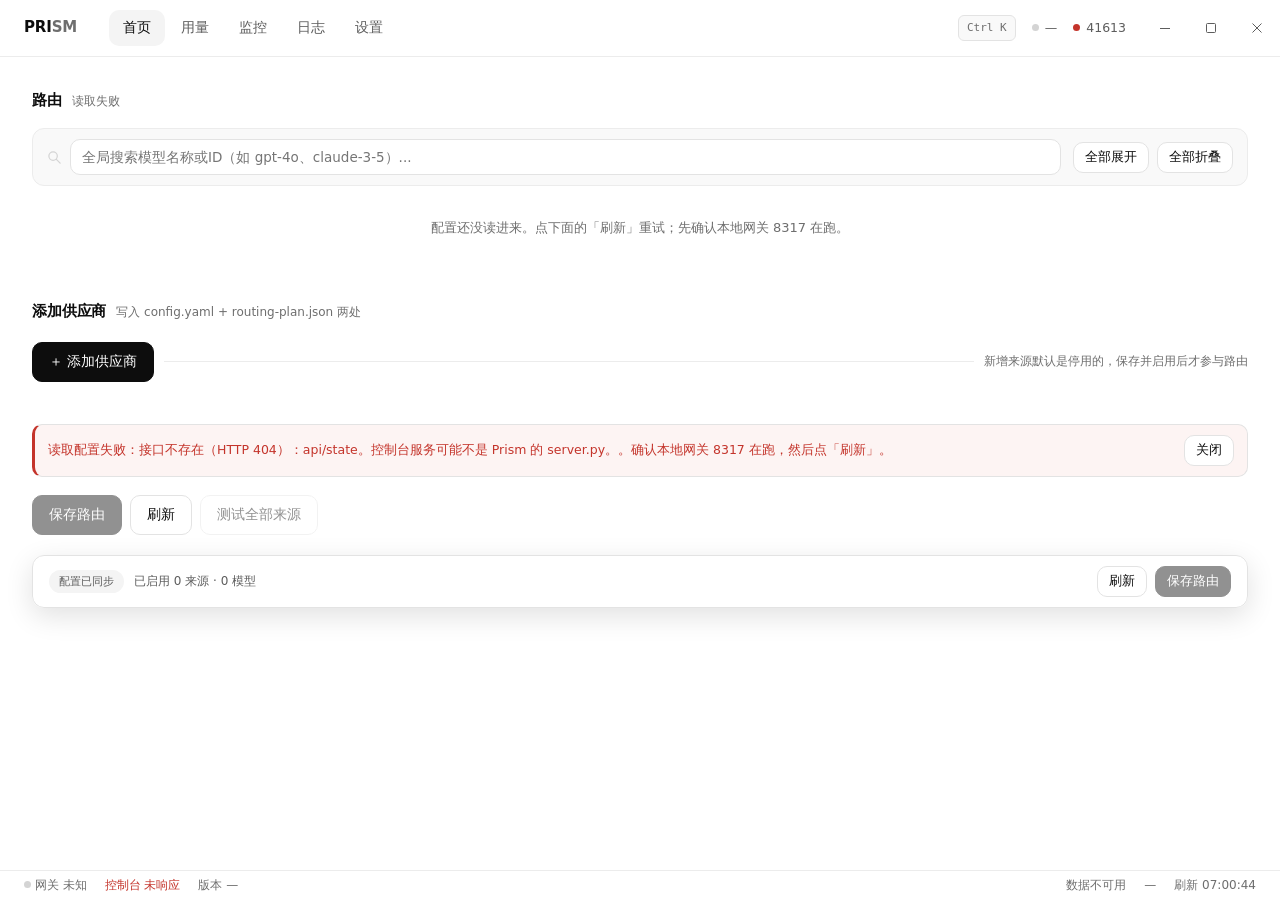
==== app/static/index.html @ 6fa12bfa "baseline: Prism after 11-round review convergence (2026-10-01) Stable baseline before delivery-harde" ====
<!doctype html>
<html lang="zh-CN" data-theme="light">
<head>
<meta charset="utf-8">
<meta name="viewport" content="width=device-width,initial-scale=1">
<!-- light dark：深色主题下让 WebView2 把滚动条、表单控件、默认底色也换成深色。
     data-theme 由 server.py 在服务本文件时按**有效主题**替换（设置里显式选了浅/深就听它的，
     否则跟随系统），首屏就对、不闪白。app.js 每 5 秒跟一次 /api/theme。
     见 app.css 的深色主题段与 ADR-0010。 -->
<meta name="color-scheme" content="light dark">
<title>Prism · 本地模型网关控制台</title>
<!-- 内联图标，省一个可能 404 的请求；形状对应 design/logo-prism.svg 的三路汇聚 -->
<link rel="icon" href="data:image/svg+xml,%3Csvg xmlns='http://www.w3.org/2000/svg' viewBox='0 0 32 32'%3E%3Cpath d='M8 22 16 7l8 15' stroke='%230D0D0D' stroke-width='2.6' fill='none' stroke-linejoin='round'/%3E%3Cpath d='M11.5 17h9' stroke='%230D0D0D' stroke-width='2.6'/%3E%3C/svg%3E">
<link rel="stylesheet" href="app.css">
</head>
<body>
<div class="win">

  <header class="top">
    <!-- pywebview-drag-region 是 pywebview 的拖动区标记（等价 Electron 的
         -webkit-app-region: drag）。main.py 把 DRAG_REGION_DIRECT_TARGET_ONLY 设成
         True，所以只有**直接命中**这两个元素的点击才拖窗口——点在 tab / 按钮上不会
         顺带把窗口拖走。nav 本身也带类，于是顶栏中间那段空白同样能拖。 -->
    <nav class="nav pywebview-drag-region">
      <div class="brand pywebview-drag-region">PRI<span>SM</span></div>
      <div class="tabs" id="tabs">
        <a href="#/home"     data-nav="home">首页</a>
        <a href="#/usage"    data-nav="usage">用量</a>
        <a href="#/monitor"  data-nav="monitor">监控</a>
        <a href="#/logs"     data-nav="logs">日志</a>
        <a href="#/settings" data-nav="settings">设置</a>
      </div>
      <div class="navr">
        <span class="kbd" id="kbdHint" title="打开页面跳转面板">Ctrl K</span>
        <!-- 端口号由 app.js 按实际地址填（setPort）——网关端口来自监控数据
             （认 PRISM_GATEWAY_BASE），控制台端口来自 location.port。这里的
             破折号是占位，别写死数字：控制台换端口、网关指向别处时那数字就成假的了。 -->
        <span class="live" id="liveGw" title="网关端口"><span class="dot idle"></span><span id="liveGwPort">—</span></span>
        <span class="live" id="liveCtl" title="控制台服务"><span class="dot idle"></span><span id="liveCtlPort">—</span></span>
      </div>
      <!-- 窗口按钮：原生标题栏被 main.py 的 hide_native_titlebar() 摘掉了
           （Electron 的 titleBarStyle:'hidden' 等价物），这三个是自绘的。
           图标内联、1px 线条、走 currentColor，不引任何图标依赖。
           在浏览器里调试时 window.pywebview 不存在，app.js 会把整组藏起来。 -->
      <div class="wctl" id="wctl">
        <button class="wbtn" id="wMin" type="button" title="最小化" aria-label="最小化">
          <svg viewBox="0 0 10 10" aria-hidden="true"><path d="M0 5.5h10"/></svg>
        </button>
        <button class="wbtn" id="wMax" type="button" title="最大化" aria-label="最大化">
          <svg viewBox="0 0 10 10" aria-hidden="true" class="ic-max"><rect x="0.5" y="0.5" width="9" height="9" rx="1"/></svg>
          <svg viewBox="0 0 10 10" aria-hidden="true" class="ic-rest"><path d="M2.5 3V0.5h7v7H7"/><rect x="0.5" y="2.5" width="7" height="7" rx="1"/></svg>
        </button>
        <button class="wbtn close" id="wClose" type="button" title="关闭" aria-label="关闭">
          <svg viewBox="0 0 10 10" aria-hidden="true"><path d="M0.5 0.5l9 9M9.5 0.5l-9 9"/></svg>
        </button>
      </div>
    </nav>
  </header>

  <main class="view" id="view">
    <!-- 首屏占位。app.js 起来后会立刻换成真实页面；
         如果 app.js 没跑起来（脚本 404 / 被拦），这段就是用户看到的东西，不能是白的 -->
    <div class="statebox" id="boot">
      <span class="ic"><svg class="ui-icon icon-spin" viewBox="0 0 16 16" width="16" height="16" aria-hidden="true"><circle cx="8" cy="8" r="6" stroke="currentColor" stroke-width="1.6" fill="none" stroke-dasharray="28" stroke-dashoffset="10" stroke-linecap="round"/></svg></span>
      <span class="t">正在启动控制台界面…</span>
      <span class="d">若长时间停在这里，说明 <b>app.js</b> 没有加载成功。<br>
        确认静态目录下存在 app.js / app.css，然后刷新页面。</span>
    </div>
  </main>

  <footer class="statusbar">
    <span id="sbGw"><span class="dot idle"></span> 网关 未知</span>
    <span id="sbCtl">控制台 检查中</span>
    <span id="sbVer">版本 —</span>
    <span class="g">
      <span id="sbRoute">路由 —</span>
      <span id="sbModel">—</span>
      <span id="sbTime">—</span>
    </span>
  </footer>

</div>

<div id="toasts" aria-live="polite"></div>

<noscript>
  <div class="statebox">
    <span class="ic"><svg class="ui-icon" viewBox="0 0 16 16" width="16" height="16" aria-hidden="true"><circle cx="8" cy="8" r="6.2" stroke="currentColor" stroke-width="1.3" fill="none"/><line x1="8" y1="4.5" x2="8" y2="8.5" stroke="currentColor" stroke-width="1.5" stroke-linecap="round"/><circle cx="8" cy="11.5" r=".9" fill="currentColor"/></svg></span>
    <span class="t">浏览器禁用了 JavaScript</span>
    <span class="d">Prism 的界面由 app.js 渲染，禁用脚本后无法显示任何数据。<br>
      请在 WebView2 / 浏览器设置里启用 JavaScript 后重新打开。</span>
  </div>
</noscript>

<!-- 壳只负责导航、路由和状态灯；五页的实现各自在 pages/ 下，由 app.js 按需加载 -->
<script src="app.js" defer></script>
</body>
</html>
---- app/static/app.css ----
/* Prism · 全站样式
   视觉语言：浅色、留白、弱分隔。参考 ChatGPT 官方界面的做法——
   靠 hairline 和留白分层，不靠深色填色和网格纹理；数据用等宽以免错位，
   但 UI 文字一律无衬线；强调色几乎不用彩色，主操作是近黑实心按钮。

   改配色只改 :root，不要在组件里写死颜色。以前这里散着约 30 处硬编码色值
   （#0A0A0A / #141414 / #101010 之类），浅色化时全部收进变量了，别再写回去。 */

:root{
  --mono:ui-monospace,"Cascadia Mono",Consolas,"JetBrains Mono",monospace;
  --sans:"Segoe UI Variable Text","Segoe UI",system-ui,-apple-system,sans-serif;

  /* 表面：白 → 极浅灰。层次靠这一步之差，不靠阴影堆叠 */
  --bg:#FFFFFF; --panel:#FFFFFF; --panel2:#F9F9F9; --panel3:#F4F4F4;
  --sunken:#FAFAFA; --hover:#F5F5F5;

  /* 分隔线：ChatGPT 用很淡的灰，1px 就够 */
  --line:#ECECEC; --line2:#E3E3E3; --line3:#D4D4D4;

  /* 文字：近黑 → 中灰 → 弱灰（--fg3 优化为 #6E6E6E，在白色背景上对比度达到 4.8:1，满足 WCAG 2.1 AA 标准） */
  --fg:#0D0D0D; --fg2:#5D5D5D; --fg3:#6E6E6E;

  /* 强调：官方界面基本是单色。主操作=近黑实心，选中=浅灰填充 */
  --accent:#0D0D0D; --accent2:#3C3C3C; --accentdim:#ECECEC;
  --onaccent:#FFFFFF;

  /* 状态：语义保留，饱和压低，配浅底药丸 */
  --ok:#0F7B52;   --okdim:#C9E8DA;   --okbg:#F1F8F5;
  --bad:#C4342B;  --baddim:#F3CCC8;  --badbg:#FDF4F3;
  --warn:#9A6100; --warndim:#EFD9AE; --warnbg:#FDF8EE;
  --infobg:#F4F4F4;

  --grid:transparent;
  --top-h:56px; --status-h:30px;
  --track:#EFEFEF;
  --r-card:12px; --r-ctl:10px; --r-pill:999px;
  --shadow:0 1px 2px rgba(0,0,0,.04),0 4px 14px rgba(0,0,0,.03);

  /* 半透明层 / 遮罩 / 滚动条 / 骨架 / 搜索高亮：深色主题要整体换一套，
     所以这些不能在组件里写死（DEV-RULES A4） */
  --topbg:rgba(255,255,255,.72);
  --scroll:#D8D8D8; --scrollh:#C0C0C0;
  --scrim:rgba(0,0,0,.28);
  --pop:0 16px 48px rgba(0,0,0,.16);
  --pop2:0 8px 28px rgba(0,0,0,.12);
  --skel1:#F2F2F2; --skel2:#E9E9E9;
  --hl:#FFE9A8;
  --knob-shadow:0 1px 2px rgba(0,0,0,.18);
}

/* ── 深色主题（跟随系统）───────────────────────────────────────────────
   server.py 的 system_theme() 读 HKCU\...\Themes\Personalize\AppsUseLightTheme，
   **在服务 index.html 时**把 data-theme 直接写进 <html>，所以首屏就是对的，
   不会先闪一下白再变暗。app.js 每个轮询周期（5 秒）跟一次 /api/theme，系统换主题
   不必重启。

   为什么不用 @media (prefers-color-scheme:dark)：WebView2 的 PreferredColorScheme
   默认值到底跟不跟系统，本机没有实测过；而 Python 那条路是**可断言**的
   （GET /api/theme 直接能测），所以选可测的那条。

   令牌名与浅色一一对应，只换值 —— 组件层一行都不用改。决策见
   docs/adr/0010-dark-theme-follows-system.md。 */
html[data-theme="dark"]{
  --bg:#1B1B1B; --panel:#202020; --panel2:#262626; --panel3:#2E2E2E;
  --sunken:#1E1E1E; --hover:#2A2A2A;
  --line:#2E2E2E; --line2:#3A3A3A; --line3:#4A4A4A;
  --fg:#F0F0F0; --fg2:#A6A6A6; --fg3:#9E9E9E;
  --accent:#F0F0F0; --accent2:#CFCFCF; --accentdim:#2E2E2E;
  --onaccent:#141414;
  --ok:#4CC38A;   --okdim:#24402F;   --okbg:#17231C;
  --bad:#E5665B;  --baddim:#452623;  --badbg:#241716;
  --warn:#D8A343; --warndim:#453718; --warnbg:#241D10;
  --infobg:#262626;
  --track:#2E2E2E;
  --topbg:rgba(28,28,28,.72);
  --scroll:#3A3A3A; --scrollh:#4A4A4A;
  --scrim:rgba(0,0,0,.55);
  --pop:0 16px 48px rgba(0,0,0,.5);
  --pop2:0 8px 28px rgba(0,0,0,.45);
  --skel1:#262626; --skel2:#303030;
  --hl:#4A3B08;
  /* 深色下旋钮(#202020)与轨道(#2E2E2E)只差一档，阴影要更重才看得出是个球 */
  --knob-shadow:0 1px 3px rgba(0,0,0,.55);
  --shadow:0 1px 2px rgba(0,0,0,.35),0 4px 14px rgba(0,0,0,.3);
}
*{box-sizing:border-box}
html,body{height:100%}
/* html/body 透明：让 DWM 的 Mica 能透上来。见下面「无原生标题栏 + Mica」段。 */
html,body{margin:0;background:transparent;color:var(--fg);font-family:var(--sans);
  font-size:14px;line-height:1.55;-webkit-font-smoothing:antialiased}
body{overflow:hidden;-webkit-user-select:none;user-select:none}
/* 开放文本选择：代码块、日志行、输入控件与数据路径 */
input, textarea, select, [contenteditable],
pre, code, .code, .monospace, .mono,
.logview, .log-view, .log-line, .pth, [data-selectable] {
  -webkit-user-select: text;
  user-select: text;
}
a{color:inherit;text-decoration:none}
.mono{font-family:var(--mono);font-variant-numeric:tabular-nums}
.sub{font-size:12px;color:var(--fg3)}
/* 浅底上滚动条也要浅色化，否则深色轨道会在白底上留一条黑边 */
::-webkit-scrollbar{width:11px;height:11px}
::-webkit-scrollbar-track{background:transparent}
::-webkit-scrollbar-thumb{background:var(--scroll);border-radius:var(--r-pill);border:3px solid var(--bg)}
::-webkit-scrollbar-thumb:hover{background:var(--scrollh)}
::-webkit-scrollbar-corner{background:transparent}
*{scrollbar-color:var(--scroll) transparent;scrollbar-width:thin}

/* ── 无原生标题栏 + Mica ──────────────────────────────────────────────
   main.py 的 hide_native_titlebar() 摘掉了 WS_CAPTION（等价 Electron 的
   titleBarStyle:'hidden'），窗口最底层因此露出 DWM 的 Mica
   （实测 SYSTEMBACKDROP_TYPE=2、USE_IMMERSIVE_DARK_MODE=1 都已生效）。

   但只要有**任何不透明背景铺满窗口**，Mica 就白设 —— 改造前 Prism 正是这样：
   --bg 是纯白 #FFFFFF，整窗铺满，Mica 一点看不见。做法照 Codex 皮肤的 UI 插件
   （@michengai/dsh-codex-ui 的 lib/client.js:9500-9510）：容器透明放行 Mica，
   导航/顶栏用半透明，主内容区仍然不透明。

   这个取舍已经解决（ADR-0010）：Prism 现在有一套跟随系统的深色主题，系统深色时
   --topbg 换成深色半透明，Mica 透上来正好接得住；浅色系统下仍是原来那一套
   （ADR-0007）。两侧的透明度都压在 .72。 */
.win{height:100vh;display:flex;flex-direction:column;width:100%;max-width:none;margin:0;
     background:var(--bg)}
.top{flex:0 0 auto;z-index:9;background:var(--topbg);backdrop-filter:blur(30px) saturate(1.4);
     border-bottom:1px solid var(--line)}
/* 右边不留内边距：窗口按钮要贴住窗口右缘（Codex 就是这样） */
.nav{display:flex;align-items:center;gap:0;height:var(--top-h);padding:0 0 0 24px}
.brand{font-weight:600;font-size:15px;letter-spacing:-.01em;color:var(--fg)}
.brand span{color:var(--fg3)}
.tabs{display:flex;align-items:center;gap:2px;margin-left:32px;height:var(--top-h)}
/* 药丸式分段导航（选中＝浅灰填充），不是下划线 tab —— 官方是前者 */
.tabs a{display:flex;align-items:center;padding:0 14px;height:36px;font-size:14px;color:var(--fg2);
        border-radius:10px;transition:background .12s,color .12s;cursor:default}
.tabs a.on{color:var(--fg);background:var(--panel3)}
.tabs a:hover{color:var(--fg);background:var(--panel2)}
.navr{margin-left:auto;display:flex;align-items:center;gap:16px;padding-right:16px}
.kbd{font-family:var(--mono);font-size:11px;color:var(--fg3);border:1px solid var(--line2);
     border-radius:6px;padding:3px 8px;background:var(--panel2)}
.kbd:hover{color:var(--fg2);border-color:var(--line3)}
.live{display:flex;align-items:center;gap:6px;font-size:12.5px;color:var(--fg2)}
/* 圆点只留实心，去掉霓虹光晕——浅色底上发光只会显脏 */
.dot{width:7px;height:7px;border-radius:50%;background:var(--ok)}
.dot.off{background:var(--bad)}
.dot.idle{background:var(--line3)}
.dot.warn{background:var(--warn)}

/* ── 自绘窗口按钮 ─────────────────────────────────────────────────────
   原生标题栏被摘掉后，最小化/最大化/关闭得自己画（Electron 有 titleBarOverlay，
   pywebview 没有，所以这三个按钮和它们的接线都在我们这边）。
   尺寸对齐 --top-h，图标 10px、1px 线条、currentColor，不引图标库。 */
.wctl{display:flex;align-items:stretch;height:var(--top-h);margin-left:0;
      /* 按钮组自己不吃拖动，否则点上去会同时拖窗口 */
      -webkit-user-select:none;user-select:none}
.wbtn{width:46px;height:var(--top-h);display:grid;place-items:center;padding:0;
      border:0;background:transparent;color:var(--fg2);cursor:default;
      transition:background .12s,color .12s}
.wbtn svg{width:10px;height:10px;fill:none;stroke:currentColor;stroke-width:1}
.wbtn:hover{background:var(--hover);color:var(--fg)}
.wbtn:focus-visible{outline:none;box-shadow:inset 0 0 0 2px var(--line3)}
/* 关闭键的悬停是唯一允许用饱和红的地方：系统级约定，用户靠它找位置 */
.wbtn.close:hover{background:var(--bad);color:var(--onaccent)}
/* 最大化/还原两个图标按状态切换，类名由 app.js 打（状态问系统的 IsZoomed） */
.wbtn .ic-rest{display:none}
.wbtn.max .ic-max{display:none}
.wbtn.max .ic-rest{display:block}

/* ── 主体 ─────────────────────────────── */
main{background:var(--bg);padding:32px 32px 40px}
.view{flex:1 1 auto;min-height:0;overflow:auto;position:relative}
.sec{margin-bottom:40px}
.sechead{display:flex;align-items:baseline;gap:10px;margin-bottom:16px}
/* '//' 是深色极客风的装饰，浅色版里没有它的位置，直接不显示（DOM 不动，只隐装饰） */
.cmt{display:none}
.stitle{font-size:15px;font-weight:600;letter-spacing:-.01em;color:var(--fg);text-transform:none}
/* 分区标题后面那条横线是"管理后台"的味道，Codex/ChatGPT 是"标题 + 留白"。
   DOM 不动，只隐装饰——和 .cmt 一个做法。 */
.hr{display:none}
.hint{font-size:12px;color:var(--fg3)}
.pagetag{font-size:12px;color:var(--fg3);letter-spacing:0;
         padding:0 0 14px;display:block}

/* ── 分组列 ───────────────────────────── */
.cols{display:grid;grid-template-columns:repeat(3,1fr);gap:16px}
.cols.c2{grid-template-columns:repeat(2,1fr)}
.col{background:var(--panel);border:1px solid var(--line);border-radius:var(--r-card);overflow:hidden}
/* 卡头不做填充底色，只留一条 hairline——官方卡片头与卡片本体同色 */
.colh{display:flex;align-items:center;justify-content:space-between;padding:14px 16px;
      border-bottom:1px solid var(--line)}
.colh .nm{font-size:13px;font-weight:600;letter-spacing:0;color:var(--fg)}
.colb{padding:14px 16px 16px}
/* 药丸取代方括号 chip */
.tag{font-family:var(--mono);font-size:11px;font-variant-numeric:tabular-nums;
     padding:2px 9px;border-radius:var(--r-pill);border:1px solid transparent;
     background:var(--infobg);color:var(--fg2)}
.tag.ok{color:var(--ok);background:var(--okbg);border-color:var(--okdim)}
.tag.bad{color:var(--bad);background:var(--badbg);border-color:var(--baddim)}
.tag.warn{color:var(--warn);background:var(--warnbg);border-color:var(--warndim)}
.tag.accent{color:var(--fg2);background:var(--panel3);border-color:var(--line2)}
.tag.on{color:var(--onaccent);background:var(--accent);border-color:var(--accent)}
.tag.sm{font-size:10px;padding:1px 7px}
.sel{width:100%;background:var(--panel);border:1px solid var(--line2);color:var(--fg);
     font-family:inherit;font-size:13.5px;padding:9px 11px;border-radius:var(--r-ctl);margin-bottom:13px;
     appearance:none;background-image:linear-gradient(45deg,transparent 50%,var(--fg3) 50%),linear-gradient(135deg,var(--fg3) 50%,transparent 50%);
     background-position:calc(100% - 16px) 18px,calc(100% - 11px) 18px;background-size:5px 5px,5px 5px;background-repeat:no-repeat}
.sel:disabled{color:var(--fg3);opacity:.7}
.picks{max-height:340px;overflow:auto;border:1px solid var(--line);border-radius:var(--r-ctl);background:var(--sunken)}
.pick{display:flex;align-items:center;gap:10px;padding:9px 12px;border-bottom:1px solid var(--line);cursor:default}
.pick:last-child{border-bottom:0}
.pick:hover{background:var(--hover)}
.pick input{appearance:none;width:15px;height:15px;border:1px solid var(--line3);border-radius:4px;
            background:var(--panel);flex:0 0 auto;position:relative}
.pick input:checked{background:var(--accent);border-color:var(--accent)}
.pick input:checked::after{content:"";position:absolute;left:4px;top:1px;width:4px;height:8px;
            border:solid var(--onaccent);border-width:0 2px 2px 0;transform:rotate(43deg)}
.pick input:disabled{opacity:.4}
.pick .id{font-family:var(--mono);font-variant-numeric:tabular-nums;font-size:12.5px;color:var(--fg);
          flex:1;min-width:0;overflow:hidden;text-overflow:ellipsis;white-space:nowrap}
.pick .lv{font-family:var(--mono);font-size:10.5px;color:var(--fg3)}
.pick.off .id{color:var(--fg3)}

/* ── 表单 ─────────────────────────────── */
.form{border:1px solid var(--line);border-radius:var(--r-card);background:var(--panel);overflow:hidden}
.formh{display:flex;align-items:center;gap:10px;padding:13px 16px;border-bottom:1px solid var(--line);background:var(--panel2)}
.formh .t{font-size:13.5px;font-weight:600;letter-spacing:0;color:var(--fg)}
.formh.top{border-top:1px solid var(--line);border-bottom:0}
.grid{display:grid;grid-template-columns:repeat(3,1fr);gap:16px;padding:18px 16px}
.grid.c2{grid-template-columns:repeat(2,1fr)}
.grid.c4{grid-template-columns:repeat(4,1fr)}
.f{display:flex;flex-direction:column;gap:7px;min-width:0}
.f.span2{grid-column:span 2}
.f.span3{grid-column:span 3}
.f label{font-size:12px;font-weight:500;letter-spacing:0;color:var(--fg2);text-transform:none}
/* ⚠️ input 一律排除 checkbox：这条 width:100% 落到复选框上会把复选格拉成整行宽的填充块。
   `.pick input`（app.css 自己的）权重同为 (0,1,1)，谁后写谁赢；而页面注入的 <style> 排在
   app.css 之后，所以任何页面只要写一条 `.cfg input{width:100%}` 就会把这边的复选框带崩。
   两边都用 :not([type="checkbox"]) 封住，从源头堵掉这类碰撞。 */
.f input:not([type="checkbox"]),.f select,textarea.inp{background:var(--panel);border:1px solid var(--line2);color:var(--fg);
    font-family:inherit;font-size:13.5px;padding:9px 11px;border-radius:var(--r-ctl);width:100%}
.f input:not([type="checkbox"])::placeholder{color:var(--fg3)}
.f input:not([type="checkbox"]):focus,.f select:focus,textarea.inp:focus{outline:none;border-color:var(--fg3);
    box-shadow:0 0 0 3px var(--accentdim)}
.f input:not([type="checkbox"]):disabled,.f select:disabled{color:var(--fg3);background:var(--panel2)}
.f .sub{font-size:12px;color:var(--fg3)}
.f .sub.bad{color:var(--bad)}
.f .sub.warn{color:var(--warn)}
.f.check{flex-direction:row;align-items:center;gap:9px}
.f.check label{text-transform:none;letter-spacing:0;font-size:13.5px;color:var(--fg)}
.modelrow{display:grid;grid-template-columns:1.3fr 1.3fr 1fr 1.9fr auto;gap:12px;align-items:end;
          padding:14px 16px;border-top:1px solid var(--line);background:var(--sunken)}
.lvpick{display:flex;gap:6px;flex-wrap:wrap}
.lv{font-family:var(--mono);font-size:11px;padding:5px 9px;border:1px solid var(--line2);
    border-radius:var(--r-pill);color:var(--fg2);background:var(--panel);cursor:default}
.lv.on{color:var(--fg);background:var(--accentdim);border-color:var(--line3);font-weight:500}
.lv:hover{border-color:var(--line3)}
.del{font-size:12.5px;color:var(--fg2);border:1px solid var(--line2);
     background:var(--panel);border-radius:var(--r-ctl);padding:9px 12px;cursor:default}
.del:hover{color:var(--bad);border-color:var(--baddim)}
/* 开关：设置页四个布尔项用它，别用复选框拼 */
.sw2{display:inline-flex;align-items:center;gap:9px;cursor:default}
.sw2 i{width:36px;height:20px;border-radius:var(--r-pill);background:var(--line2);border:1px solid transparent;position:relative;transition:background .14s}
.sw2 i::after{content:"";position:absolute;top:2px;left:2px;width:14px;height:14px;border-radius:50%;background:var(--panel);box-shadow:var(--knob-shadow);transition:transform .14s}
.sw2.on i{background:var(--accent);border-color:var(--accent)}
.sw2.on i::after{transform:translateX(16px);background:var(--onaccent)}
.sw2 b{font-size:13px;font-weight:400;color:var(--fg2)}

/* ── 按钮 ─────────────────────────────── */
.acts{display:flex;gap:10px;align-items:center;margin-top:22px}
.acts.wrap{flex-wrap:wrap}
.btn{font-family:inherit;font-size:13.5px;font-weight:500;letter-spacing:0;padding:10px 16px;
     border-radius:var(--r-ctl);border:1px solid var(--line2);background:var(--panel);
     color:var(--fg);cursor:default;display:inline-flex;align-items:center;gap:8px;white-space:nowrap;
     transition:background .12s,border-color .12s}
.btn:hover{background:var(--hover);border-color:var(--line3)}
.btn.pri{background:var(--accent);border-color:var(--accent);color:var(--onaccent)}
.btn.pri:hover{background:var(--accent2);border-color:var(--accent2);color:var(--onaccent)}
.btn.sm{padding:6px 11px;font-size:12.5px}
.btn.ghost{background:transparent;border-color:transparent}
.btn.ghost:hover{background:var(--hover)}
.btn.danger{color:var(--bad)}
.btn.danger:hover{background:var(--badbg);border-color:var(--baddim)}
.btn[disabled],.btn.dis{opacity:.45;pointer-events:none}
.spacer{flex:1}
.link{font-size:13.5px;color:var(--fg);text-decoration:underline;text-underline-offset:2px;cursor:default}
.link:hover{color:var(--fg2)}

/* ── 卡片 / 表格 ──────────────────────── */
.card{border:1px solid var(--line);border-radius:var(--r-card);background:var(--panel);overflow:hidden}
.cardh{display:flex;align-items:center;gap:10px;padding:13px 16px;border-bottom:1px solid var(--line);
       background:var(--panel2);font-size:13.5px;font-weight:600;color:var(--fg)}
.cardb{padding:16px}
.cardb.p0{padding:0}
.qbox{border:1px solid var(--line);border-radius:var(--r-card);background:var(--panel);overflow:hidden}
.qrow{display:grid;grid-template-columns:110px 1fr 70px;align-items:center;gap:16px;padding:17px 18px;
      border-bottom:1px solid var(--line)}
.qrow:last-child{border-bottom:0}
.qrow .k{font-size:13.5px;color:var(--fg2)}
.bar{height:7px;background:var(--track);border-radius:var(--r-pill);overflow:hidden;border:0}
.bar i{display:block;height:100%;background:var(--accent);border-radius:var(--r-pill)}
.bar.hot i{background:var(--bad)}
.bar.warn i{background:var(--warn)}
.bar.ok i{background:var(--ok)}
.qrow .v{font-family:var(--mono);font-variant-numeric:tabular-nums;font-size:14px;text-align:right;color:var(--fg)}
.qrow .v small{color:var(--fg3);font-size:11px}
.qfoot{display:flex;gap:20px;padding:13px 18px;background:var(--panel2);border-top:1px solid var(--line);
       font-size:12px;color:var(--fg3);flex-wrap:wrap}
.chart{border:1px solid var(--line);border-radius:var(--r-card);background:var(--panel);padding:18px}
.bars{display:flex;align-items:flex-end;gap:3px;height:110px;margin-bottom:14px}
.bars i{flex:1;background:var(--accent);border-radius:3px 3px 0 0;min-height:2px;position:relative}
.bars i.s0{background:var(--track)}
.bars i.f{background:var(--bad)}
.bars i:hover{background:var(--accent2)}
.axis{display:flex;justify-content:space-between;font-size:11px;color:var(--fg3);
      padding-top:10px;border-top:1px solid var(--line)}
.legend{display:flex;gap:16px;font-size:12.5px;color:var(--fg2);margin-bottom:14px;flex-wrap:wrap}
.legend b{font-weight:500;color:var(--fg)}
.sw{display:inline-block;width:9px;height:9px;border-radius:3px;margin-right:7px;vertical-align:middle}
table.t{width:100%;border-collapse:collapse;font-size:13.5px}
table.t th{text-align:left;font-weight:500;font-size:12px;letter-spacing:0;color:var(--fg3);
           text-transform:none;padding:0 14px 10px;border-bottom:1px solid var(--line);white-space:nowrap}
table.t td{padding:12px 14px;border-bottom:1px solid var(--line);color:var(--fg2);vertical-align:middle}
table.t tr:last-child td{border-bottom:0}
table.t tbody tr:hover td,table.t tr:hover td{background:var(--hover)}
table.t td.n{color:var(--fg);font-family:var(--mono);font-variant-numeric:tabular-nums}
table.t td.r,table.t th.r{text-align:right}
table.t td.c,table.t th.c{text-align:center}
table.t td.w{white-space:nowrap}
table.t .act{text-align:right;white-space:nowrap}
table.t .act .btn{margin-left:6px}
.tw{overflow:auto;border:1px solid var(--line);border-radius:var(--r-card);background:var(--panel)}
.tw table.t td,table.t.static td{background:transparent}
.tw table.t th{padding-top:13px}

/* 键值行 */
.kv{display:flex;flex-direction:column}
.kv .r{display:flex;align-items:center;gap:14px;padding:13px 0;border-bottom:1px solid var(--line);font-size:13.5px}
.kv .r:last-child{border-bottom:0}
.kv .k{color:var(--fg3);min-width:118px}
.kv .v{color:var(--fg);flex:1;min-width:0;overflow:hidden;text-overflow:ellipsis;white-space:nowrap}
.kv .v.num{text-align:right;color:var(--fg);font-family:var(--mono);font-variant-numeric:tabular-nums}

/* 工具条 */
.toolbar{display:flex;align-items:center;gap:10px;flex-wrap:wrap;margin-bottom:16px}
.toolbar .f{flex-direction:row;align-items:center}

/* ── 三种状态视图：加载 / 空 / 错误 ────── */
.statebox{border:1px solid var(--line);border-radius:var(--r-card);background:var(--sunken);
          padding:38px 24px;text-align:center;display:flex;flex-direction:column;align-items:center;gap:10px;
          box-shadow:inset 0 1px 0 rgba(255,255,255,0.02)}
.statebox .ic{font-size:20px;color:var(--line3);line-height:1;display:inline-flex;align-items:center;justify-content:center}
.statebox .ic .ui-icon{width:26px;height:26px;vertical-align:middle}
.ui-icon{display:inline-block;vertical-align:-2px;flex-shrink:0;width:16px;height:16px}
.ui-icon.icon-spin{animation:prspin .8s linear infinite}
.statebox .t{font-size:14px;font-weight:500;color:var(--fg)}
.statebox .d{font-size:13px;color:var(--fg3);max-width:620px;line-height:1.7;word-break:break-word}
.statebox .d b{color:var(--fg2);font-weight:600}
.statebox .do{margin-top:8px;display:flex;gap:10px;flex-wrap:wrap;justify-content:center}
@keyframes prspin{to{transform:rotate(360deg)}}
.spin{width:14px;height:14px;border:2px solid var(--line3);border-top-color:var(--fg2);
      border-radius:50%;animation:prspin .7s linear infinite;display:inline-block;vertical-align:-2px}
.btn .spin{width:11px;height:11px;border-width:2px}
.skel{background:linear-gradient(90deg,var(--skel1),var(--skel2),var(--skel1));background-size:200% 100%;
      animation:prskel 1.2s ease-in-out infinite;border-radius:6px;height:12px;margin-bottom:9px}

@keyframes prskel{0%{background-position:200% 0}100%{background-position:-200% 0}}

/* 提示条：不打断操作的说明，放页面顶部 */
.notice{display:flex;align-items:flex-start;gap:9px;font-size:13px;line-height:1.6;
        padding:12px 14px;border-radius:var(--r-ctl);border:1px solid var(--line2);background:var(--panel2);
        color:var(--fg2);margin-bottom:16px}
.notice .k{color:var(--fg);flex:0 0 auto;font-weight:500}
.notice.warn{border-color:var(--warndim);color:var(--warn);background:var(--warnbg)}
.notice.bad{border-color:var(--baddim);color:var(--bad);background:var(--badbg)}
.notice.ok{border-color:var(--okdim);color:var(--ok);background:var(--okbg)}
.notice.accent{border-color:var(--line2);color:var(--fg2);background:var(--panel2)}
.notice.warn .k{color:var(--warn)}
.notice.bad .k{color:var(--bad)}
.notice.ok .k{color:var(--ok)}
/* 提示条里的要点。长结论（网关身份不符：两个路径 + 三段后果）一行挤到底没法读，
   拆成竖排短行：前缀 · 用 ::before 造，比正文淡一档，不参与选中也不占宽度。
   overflow-wrap:anywhere 是给 Windows 路径留的——D:\a\b\c.yaml 这种整串没有空格，
   默认规则不会断，窄窗口下会顶出容器。 */
.notice .nlist{display:block;margin-top:5px;padding-left:12px;overflow-wrap:anywhere}
.notice .nlist > span{display:block;position:relative;margin-top:4px}
.notice .nlist > span:first-child{margin-top:0}
.notice .nlist > span::before{content:"·";position:absolute;left:-12px;opacity:.55}
/* 提示条里的路径走等宽，和正文分得开；长路径允许在任意处断，别顶出容器 */
.notice .pth{font-family:var(--mono);font-size:.94em;overflow-wrap:anywhere}

/* ── 日志页 ───────────────────────────── */
.logview{font-family:var(--mono);font-size:12px;line-height:1.65;background:var(--sunken);
         border:1px solid var(--line);border-radius:var(--r-card);padding:12px 14px;height:calc(100vh - 300px);
         min-height:260px;overflow:auto;white-space:pre;tab-size:4}
.logview .ln{display:block;color:var(--fg2)}
.logview .ln:hover{background:var(--hover)}
.logview .ln .no{display:inline-block;min-width:52px;color:var(--line3);user-select:none}
.logview .ln.e{color:var(--bad)}
.logview .ln.w{color:var(--warn)}
.logview .ln .hl{background:var(--hl);color:var(--fg);border-radius:3px}

/* ── 遮罩 / 命令面板 / 轻提示 ─────────── */
.bd{position:fixed;inset:0;background:var(--scrim);z-index:40;display:flex;align-items:flex-start;
    justify-content:center;padding-top:12vh}
.bd[hidden]{display:none}
.pal{width:520px;max-width:92vw;background:var(--panel);border:1px solid var(--line2);border-radius:var(--r-card);
     overflow:hidden;box-shadow:var(--pop);display:flex;flex-direction:column}
.pal-head{padding:10px 14px;border-bottom:1px solid var(--line);background:var(--panel2);display:flex;align-items:center;gap:12px}
.pal-inp{flex:1;background:var(--panel);border:1px solid var(--line2);border-radius:var(--r-ctl);padding:8px 12px;font-size:13.5px;color:var(--fg);outline:none;font-family:inherit}
.pal-inp:focus{border-color:var(--fg3);box-shadow:0 0 0 2px var(--accentdim)}
.pal-kbd-hint{font-size:11px;color:var(--fg3);white-space:nowrap}
.pal-list{max-height:340px;overflow-y:auto}
.pal-empty{padding:24px;text-align:center;font-size:13px;color:var(--fg3)}
.pal-title{font-weight:500;color:var(--fg);margin-left:4px}
.pal .in{padding:13px 16px;border-bottom:1px solid var(--line);background:var(--panel2);
         font-size:12px;color:var(--fg3);letter-spacing:0}
.pal .it{display:flex;align-items:center;gap:10px;padding:10px 14px;font-size:13.5px;
         color:var(--fg2);cursor:default;border-bottom:1px solid var(--line)}
.pal .it:last-child{border-bottom:0}
.pal .it .no{margin-left:auto;font-size:11.5px;color:var(--fg3);font-family:var(--mono)}
.pal .it.on,.pal .it:hover{background:var(--hover);color:var(--fg)}
.pal .it.on{box-shadow:inset 3px 0 0 var(--accent)}
.dlg{width:440px;max-width:92vw;background:var(--panel);border:1px solid var(--line2);border-radius:var(--r-card);
     overflow:hidden;box-shadow:var(--pop)}
.dlg .h{padding:15px 16px;border-bottom:1px solid var(--line);font-size:14px;font-weight:600;color:var(--fg)}
.dlg .b{padding:16px;font-size:13.5px;color:var(--fg2);line-height:1.65}
.dlg .f2{padding:13px 16px;border-top:1px solid var(--line);background:var(--panel2);display:flex;gap:10px;justify-content:flex-end}
#toasts{position:fixed;right:20px;bottom:calc(var(--status-h) + 16px);z-index:50;display:flex;
        flex-direction:column;gap:8px;align-items:flex-end;pointer-events:none}
.toast{font-size:13px;padding:11px 15px;border-radius:var(--r-ctl);border:1px solid var(--line2);
       background:var(--panel);color:var(--fg2);max-width:380px;box-shadow:var(--pop2);
       animation:prin .14s ease-out}
.toast.ok{border-color:var(--okdim);color:var(--ok);background:var(--okbg)}
.toast.bad{border-color:var(--baddim);color:var(--bad);background:var(--badbg)}
.toast.warn{border-color:var(--warndim);color:var(--warn);background:var(--warnbg)}
@keyframes prin{from{opacity:0;transform:translateY(5px)}to{opacity:1;transform:none}}

/* 底部状态栏 */
.statusbar{flex:0 0 auto;display:flex;align-items:center;gap:18px;
   padding:0 24px;height:var(--status-h);background:var(--topbg);
   backdrop-filter:blur(30px) saturate(1.4);border-top:1px solid var(--line);
   font-size:12px;color:var(--fg3);overflow:hidden;white-space:nowrap}
.statusbar .g{margin-left:auto;display:flex;gap:18px}
.statusbar .ok{color:var(--ok)}
.statusbar .bad{color:var(--bad)}
.statusbar .warn{color:var(--warn)}
.statusbar .dot{display:inline-block;vertical-align:1px}

/* 窄窗口：三列改两列/一列，右侧导航让位 */
@media (max-width:1080px){
  .cols,.grid{grid-template-columns:repeat(2,1fr)}
  .f.span3{grid-column:span 2}
  .modelrow{grid-template-columns:1fr 1fr}
}
@media (max-width:860px){
  .cols,.grid,.grid.c2,.grid.c4{grid-template-columns:1fr}
  .f.span2,.f.span3{grid-column:span 1}
  .tabs{margin-left:16px}
  .tabs a{padding:0 11px;font-size:13px}
  main{padding:20px 16px}
  .navr .kbd{display:none}
}

/* 打印/窄屏之外的降级：没有 JS 时也得看见东西 */
noscript .statebox{margin:40px auto;max-width:640px}

/* ══ 用量页（static/pages/usage.js）═════════════════════════════════
   本页独有的类。共用组件（.sec/.sechead/.qbox/.qrow/.bar/.chart/.tag/
   table.t/.btn/.statebox）用上面的通用规则，别在这儿再抄一份——scoped
   选择器权重更高，抄一份反而会盖掉通用样式。

   ⚠ CSP 见 server.py:117：style-src 是 `'self' 'unsafe-inline'`。早期这里写的是
     "只有 'self'，注入 <style> 会被拦掉"，那句话已经过期（config.js / settings.js
     都要注入样式，所以后来放开了）。本页样式仍然留在这里，是历史选择，不是 CSP 限制。 */
.usage-page{color:var(--fg);font-family:var(--sans)}

/* 顶部工具条 */
.usage-page .u-toolbar{display:flex;align-items:center;gap:12px;padding:0 0 14px}
.usage-page .u-spacer{flex:1}
.usage-page .u-right{margin-left:auto}
.usage-page .u-updated{font-size:12px;color:var(--fg3)}
/* 本页的刷新/重试是 span，得显式 inline-block 才有内边距 */
.usage-page .btn{display:inline-block}
.usage-page .u-lead{margin-bottom:20px}

/* 配额：没读数的窗口与页脚 */
.usage-page .qrow .v.na{color:var(--fg3);font-size:12.5px}
.usage-page .qfoot .rt{color:var(--fg2)}
.usage-page .qfoot .rt.near{color:var(--warn)}
.usage-page .qfoot .alarm{margin-left:auto;color:var(--bad)}

/* 按模型分组的配额（同一账号不同模型读数能差很远，必须分开看） */
.usage-page .u-mgrid{display:grid;grid-template-columns:repeat(auto-fit,minmax(340px,1fr));gap:16px;margin-top:16px}
.usage-page .u-mhead{display:flex;align-items:center;gap:9px;padding:12px 16px;background:var(--panel2);
  border-bottom:1px solid var(--line)}
.usage-page .u-mhead .nm{font-family:var(--mono);font-size:12.5px;color:var(--fg);flex:1;min-width:0;
  overflow:hidden;text-overflow:ellipsis;white-space:nowrap}

/* 进度条与柱状图：宽高来自 CSS 变量。
   默认给 0% 而不是 auto —— .bar i 是块级元素，不给宽度就是 100%，
   一旦取值失败会把「没读数」画成「用满了」。 */
.usage-page .bar i{width:var(--w,0%)}
.usage-page .bars i{height:var(--h,0%);cursor:default}
/* 有失败的桶：底部成功段用 --okpct 切一刀，红色只示意失败那部分，
   不把「13 成功 1 失败」整根画红 */
.usage-page .bars i[data-split]{
  background:linear-gradient(to top,var(--accent) 0 var(--okpct,100%),var(--bad) var(--okpct,100%) 100%)}
.usage-page .u-mini i{width:var(--w,0%)}

/* 图例色块 */
.usage-page .sw.ok{background:var(--accent)}
.usage-page .sw.bad{background:var(--bad)}
.usage-page .sw.idle{background:var(--track)}

/* 表格：外层留白、失败数标红、合计行、滚动区、迷你条 */
.usage-page .u-bad{color:var(--bad)}
.usage-page .chart.tight{padding:18px 6px 8px}
.usage-page tr.u-sum td{background:var(--panel2);color:var(--fg);font-weight:500;border-top:1px solid var(--line2)}
.usage-page .u-scroll{max-height:360px;overflow:auto}
.usage-page .u-mini{display:inline-block;vertical-align:middle;width:88px;height:6px;background:var(--track);
  border:0;border-radius:var(--r-pill);overflow:hidden}
.usage-page .u-mini i{display:block;height:100%;background:var(--accent);border-radius:var(--r-pill)}
.usage-page .u-mini.hot i{background:var(--bad)}

/* 按天/按周、7d/30d/90d 切换 */
.usage-page .u-seg{display:inline-flex;border:1px solid var(--line2);border-radius:var(--r-ctl);overflow:hidden;background:var(--panel2)}
.usage-page .u-seg span{font-size:12px;padding:6px 12px;color:var(--fg2);
  cursor:pointer;background:transparent;border-right:1px solid var(--line2)}
.usage-page .u-seg span:last-child{border-right:0}
.usage-page .u-seg span.on{background:var(--panel);color:var(--fg);font-weight:500}
.usage-page .u-seg span:hover{color:var(--fg)}

/* 空态兜底。宿主给了 ctx.ui.empty 就用它的 .statebox，这几条只在没有宿主时兜着 */
.usage-page .u-empty{border:1px solid var(--line);border-radius:var(--r-card);background:var(--sunken);
  padding:26px 20px;text-align:center;box-shadow:inset 0 1px 0 rgba(255,255,255,0.02)}
.usage-page .u-empty .t{font-size:14px;font-weight:500;color:var(--fg);margin-bottom:8px}
.usage-page .u-empty .d{font-size:13px;color:var(--fg3);line-height:1.7;max-width:640px;margin:0 auto}
/* 区块内的空态（QUOTA / 请求计数 / 按来源）。整页级的 .statebox 上下各留 38px，
   塞进区块里就是一大块空白——收到 16px，图标缩一档。整页空态不动。 */
.usage-page .statebox.u-slim{padding:16px 18px;gap:6px}
.usage-page .statebox.u-slim .ic{font-size:14px}
.usage-page .statebox.u-slim .t{font-size:13px}

/* 窗口里每个桶都是空的：按 110px 画出来是一整块白，只有底部一条时间轴，
   看着像加载失败。收成一条基线——柱子是 .s0 + min-height:2px，就是一条浅色底线。 */
.usage-page .chart.u-flat .bars{height:22px;margin-bottom:10px}

/* 错误面板与「本次刷新失败」横幅 */
.usage-page .u-error{border:1px solid var(--baddim);border-radius:var(--r-card);background:var(--badbg);padding:18px 20px}
.usage-page .u-error .t{font-size:14px;font-weight:600;color:var(--bad);margin-bottom:8px}
.usage-page .u-error .d{font-size:13px;color:var(--fg2);line-height:1.65;margin-bottom:12px;word-break:break-all}
.usage-page .u-error.slim{padding:12px 16px}
.usage-page .u-error.slim .t{margin-bottom:4px}
.usage-page .u-error.slim .d{margin-bottom:8px}
.usage-page .u-note{font-size:12px;color:var(--fg3);margin-top:10px}

/* ══ 首页节点树（static/pages/home.js）══════════════════════════════
   四级：Agent → 分组 → 来源 → 模型。共用组件仍然用上面的通用规则，
   这里只放树独有的东西。

   三条必须守住的约定（都是踩出来的，见 docs/DEV-RULES.md）：
     A1 颜色/圆角/间距一律走 :root 令牌，本段**不引入任何新色值**
     A2 不写裸元素选择器，一律 .graph/.gnode 前缀收窄
     A5 等宽只给数据（模型 ID、端点、数值），其余 --sans

   「灵动」只用四件套，不用光晕不用阴影堆叠（ADR-0007 明确去掉了霓虹）：
   1px 肘形连接线、grid-template-rows 0fr→1fr 的高度过渡、子层进入的
   opacity+translateY、chevron 旋转。全部 160-180ms 同一条缓动曲线。 */
.graph{color:var(--fg);font-family:var(--sans);padding:2px 0 6px}

/* 一个节点 = 一行 + 它的子树。树线的定位基准必须挂在 .gnode 上 */
.graph .gnode{position:relative}
.graph .grow{display:flex;align-items:center;gap:9px;min-height:38px;padding:5px 10px;
  border:1px solid transparent;border-radius:var(--r-ctl);cursor:default;
  transition:background .16s cubic-bezier(.2,.7,.3,1),border-color .16s cubic-bezier(.2,.7,.3,1)}
.graph .gnode.clickable > .grow{cursor:pointer}
.graph .gnode.clickable > .grow:hover{background:var(--hover);border-color:var(--line)}
.graph .grow:focus-visible{outline:none;border-color:var(--fg3);box-shadow:0 0 0 3px var(--accentdim)}

/* chevron 用 CSS 画的三角，避免再引字体/图标资源。没有子节点时留空占位保持对齐 */
.graph .gchev{flex:0 0 14px;width:14px;height:14px;position:relative;
  transition:transform .16s cubic-bezier(.2,.7,.3,1)}
.graph .gnode.has-kids > .grow > .gchev::before{content:'';position:absolute;
  left:3px;top:2px;width:0;height:0;border-left:5px solid var(--fg3);
  border-top:4px solid transparent;border-bottom:4px solid transparent}
.graph .gnode.open > .grow > .gchev{transform:rotate(90deg)}

/* 层级圆点：L1 大而实，往下依次变淡，一眼看出自己在哪一层 */
.graph .gdot{flex:0 0 8px;width:8px;height:8px;border-radius:999px;
  background:var(--fg3);transition:background .16s}
.graph .lv1 > .grow > .gdot{width:10px;height:10px;flex-basis:10px;background:var(--accent)}
.graph .lv1 > .grow > .gdot.ok{background:var(--ok)}
.graph .lv1 > .grow > .gdot.warn{background:var(--warn)}
.graph .lv1 > .grow > .gdot.bad{background:var(--bad)}
.graph .lv2 > .grow > .gdot{background:var(--line3);border:1px solid var(--fg3)}
.graph .lv4 > .grow > .gdot{display:none}

.graph .glabel{font-size:13.5px;color:var(--fg);min-width:0;overflow:hidden;
  text-overflow:ellipsis;white-space:nowrap}
.graph .lv1 > .grow > .glabel{font-size:14px;font-weight:600}
.graph .lv2 > .grow > .glabel{font-weight:500}
/* 等宽只给数据 */
.graph .glabel.mono{font-family:var(--mono);font-size:12.5px;font-variant-numeric:tabular-nums}
.graph .gmeta{font-size:11.5px;color:var(--fg3);font-family:var(--mono);
  min-width:0;overflow:hidden;text-overflow:ellipsis;white-space:nowrap;
  font-variant-numeric:tabular-nums}
.graph .gnode .gspacer{flex:1;min-width:8px}

/* 渠道头：需求 5 的"供应商头"。做成可点的浅色药丸，点一下改它 */
.graph .ghead{flex:0 0 auto;font-family:var(--mono);font-size:11px;line-height:1;
  padding:4px 8px;border-radius:var(--r-pill);border:1px solid var(--line2);
  background:var(--panel3);color:var(--fg2);cursor:pointer;
  transition:background .16s,border-color .16s}
.graph .ghead:hover{background:var(--hover);border-color:var(--line3)}
.graph .ghead.none{color:var(--fg3);background:transparent;border-style:dashed}
/* 无头 = 该分组的主来源，它保留干净的模型 ID。给它一个明确的标记 */
.graph .ghead.main{color:var(--fg);background:var(--accentdim);border-color:var(--line3)}

.graph .gtag{flex:0 0 auto;font-size:11px;line-height:1;padding:3px 7px;border-radius:var(--r-pill);
  border:1px solid var(--line2);background:var(--panel2);color:var(--fg2);white-space:nowrap}
.graph .gtag.ok{color:var(--ok);background:var(--okbg);border-color:var(--okdim)}
.graph .gtag.bad{color:var(--bad);background:var(--badbg);border-color:var(--baddim)}
.graph .gtag.warn{color:var(--warn);background:var(--warnbg);border-color:var(--warndim)}
.graph .gtag.acc{color:var(--fg);background:var(--accentdim);border-color:var(--line3)}
.graph .glv{flex:0 0 auto;font-family:var(--mono);font-size:10.5px;color:var(--fg2);
  padding:3px 6px;border-radius:var(--r-pill);background:var(--panel3);border:1px solid var(--line2)}
.graph .gacts{flex:0 0 auto;display:inline-flex;gap:6px;align-items:center;
  opacity:0;transition:opacity .16s}
.graph .gnode > .grow:hover .gacts,.graph .gnode > .grow:focus-within .gacts{opacity:1}
.graph .gnode.pinned > .grow .gacts{opacity:1}
.graph .gacts .gbtn{font-size:11px;line-height:1;padding:4px 8px;border-radius:var(--r-pill);
  border:1px solid var(--line2);background:var(--panel);color:var(--fg2);cursor:pointer;
  transition:background .16s,border-color .16s,color .16s}
.graph .gacts .gbtn:hover{background:var(--hover);color:var(--fg);border-color:var(--line3)}
.graph .gacts .gbtn.danger:hover{color:var(--bad);border-color:var(--baddim);background:var(--badbg)}

/* 复选框：与 app.css 的 .pick input 同口径的尺寸。**绝不能写通用 input 规则**——
   本页样式排在 app.css 之后，同权重时本页赢，一条 `.graph input{width:100%}`
   就能把复选框拉成整行宽的近黑药丸（上线坏过一次）。 */
.graph .gchk{flex:0 0 15px;width:15px;height:15px;margin:0;accent-color:var(--accent);cursor:pointer}
.graph .gchk:disabled{cursor:not-allowed;opacity:.45}

/* 子树与肘形连接线 */
.graph .gkids{display:grid;grid-template-rows:0fr;
  transition:grid-template-rows .18s cubic-bezier(.2,.7,.3,1)}
.graph .gnode.open > .gkids{grid-template-rows:1fr}
.graph .ginner{overflow:hidden;min-height:0;visibility:hidden;
  transition:visibility 0s linear .18s}
.graph .gnode.open > .gkids > .ginner{visibility:visible;transition-delay:0s}
/* 竖脊 + 每行的横肘 = 树线。用边框画，不用 SVG。 */
.graph .ginner > .gtree{margin-left:11px;padding-left:14px;border-left:1px solid var(--line2)}
.graph .ginner > .gtree > .gnode::before{content:'';position:absolute;left:-14px;top:19px;
  width:11px;border-top:1px solid var(--line2)}
/* 本层最后一个孩子的脊线不该画到底 */
.graph .ginner > .gtree > .gnode:last-child{position:relative}
.graph .ginner > .gtree{padding-bottom:2px}

/* 展开时的进入动画。用 animation 而不是 transition：每次展开都要重新触发一次 */
.graph .gnode.open > .gkids .gnode{animation:gIn .18s cubic-bezier(.2,.7,.3,1) both}
@keyframes gIn{from{opacity:0;transform:translateY(-3px)}to{opacity:1;transform:none}}

/* 状态文字（来源节点的连通性一行） */
.graph .gnote{font-size:11.5px;color:var(--fg3);padding:2px 10px 6px 33px;line-height:1.6}
.graph .gnote.bad{color:var(--bad)}
.graph .gnote.warn{color:var(--warn)}
.graph .gnote.ok{color:var(--ok)}
.graph .gnote .pth{font-family:var(--mono)}

/* 首页底部：添加供应商（保留）+ 动作条 */
.addsrc{margin-top:6px}
.addsrc .as-open{display:flex;align-items:center;gap:10px;padding:2px 0}
.addsrc .as-line{flex:1;height:1px;background:var(--line)}
.home-acts{display:flex;align-items:center;gap:8px;flex-wrap:wrap;margin-top:18px}
.home-acts .hspacer{flex:1;min-width:8px}

@media (prefers-reduced-motion:reduce){
  .graph .gkids,.graph .grow,.graph .ghead,.graph .gacts,.graph .gdot,.graph .gchev,
  .graph .gacts .gbtn{transition-duration:0s}
  .graph .gnode.open > .gkids .gnode{animation:none}
}
@media (max-width:860px){
  .graph .gmeta{display:none}
  .graph .gacts{opacity:1}
}

/* ── 首页节点树模型过滤搜索与视口限高 ─────────── */
.model-filter-bar{padding:6px 10px 8px 33px;display:flex;align-items:center}
.model-search-inp{background:var(--panel);border:1px solid var(--line2);border-radius:var(--r-ctl);
  padding:6px 10px;font-size:12px;color:var(--fg);width:100%;max-width:320px;outline:none}
.model-search-inp:focus{border-color:var(--fg3);box-shadow:0 0 0 2px var(--accentdim)}
.model-list-wrap{max-height:280px;overflow-y:auto;padding-right:4px}

/* ── 首页吸底保存动作条 ──────────────────────── */
.home-sticky-bar{position:sticky;bottom:14px;z-index:28;margin-top:20px;
  background:var(--topbg);backdrop-filter:blur(24px) saturate(1.4);
  border:1px solid var(--line2);border-radius:var(--r-card);padding:10px 16px;
  display:flex;align-items:center;gap:12px;box-shadow:var(--pop2);
  transition:border-color .16s,box-shadow .16s}
.home-sticky-bar.dirty{border-color:var(--warndim)}
.home-sticky-bar .sb-left{display:flex;align-items:center;gap:10px;min-width:0}
.home-sticky-bar .sb-note{font-size:12px;color:var(--fg2);white-space:nowrap}
.home-sticky-bar .sb-spacer{flex:1}
.home-sticky-bar .sb-right{display:flex;align-items:center;gap:8px}

/* ── 连通性测试报错详情抽屉 ───────────────────── */
.test-detail-box{display:flex;flex-direction:column;gap:12px;text-align:left}
.test-detail-pre{background:var(--sunken);border:1px solid var(--line);border-radius:var(--r-ctl);
  padding:10px 12px;font-family:var(--mono);font-size:11.5px;max-height:220px;overflow:auto;
  white-space:pre-wrap;word-break:break-all;color:var(--fg2)}

/* ── 日志搜索匹配导航 ────────────────────────── */
.logview .hl.active{background:var(--warn);color:#FFFFFF;outline:2px solid var(--warn);border-radius:2px}
.log-search-nav{position:sticky;top:6px;float:right;z-index:10;display:inline-flex;
  align-items:center;gap:6px;background:var(--panel);border:1px solid var(--line2);
  border-radius:var(--r-pill);padding:3px 10px;box-shadow:var(--pop2);font-size:11px}
.log-nav-lbl{color:var(--fg3)}
.log-nav-count{font-family:var(--mono);font-weight:600;color:var(--fg)}
.log-nav-btn{background:transparent;border:0;padding:2px 4px;font-size:10px;color:var(--fg2);
  cursor:pointer;border-radius:4px}
.log-nav-btn:hover{background:var(--hover);color:var(--fg)}

/* ── 用量柱状图交互浮层与 Y 轴刻度 ────────────── */
.chart-wrap{position:relative}
.chart-y-axis{position:absolute;left:0;top:10px;bottom:38px;width:38px;
  display:flex;flex-direction:column;justify-content:space-between;
  font-family:var(--mono);font-size:10.5px;color:var(--fg3);pointer-events:none;text-align:right;padding-right:6px}
.chart-grid{position:absolute;left:40px;right:0;top:14px;bottom:38px;
  display:flex;flex-direction:column;justify-content:space-between;pointer-events:none}
.chart-grid-line{width:100%;height:1px;border-top:1px dashed var(--line2)}
.bars.with-axis{margin-left:42px;position:relative;z-index:2}
.axis.with-axis{margin-left:42px}
.u-tooltip{position:fixed;z-index:100;background:var(--panel);border:1px solid var(--line2);
  border-radius:var(--r-ctl);padding:8px 12px;box-shadow:var(--pop2);pointer-events:none;
  font-size:12px;line-height:1.5;min-width:140px;color:var(--fg);transform:translate(-50%, -115%);
  transition:opacity .1s ease;display:none}
.u-tooltip .tt-time{font-family:var(--mono);font-size:11px;color:var(--fg3);margin-bottom:4px;border-bottom:1px solid var(--line);padding-bottom:2px}
.u-tooltip .tt-row{display:flex;justify-content:space-between;gap:12px;font-size:11.5px}
.u-tooltip .tt-ok{color:var(--ok)}
.u-tooltip .tt-bad{color:var(--bad)}
.u-tooltip .tt-rate{font-weight:600;margin-top:2px}
.logview-wrap{position:relative}
.log-new-badge{position:absolute;bottom:14px;left:50%;transform:translateX(-50%);
  z-index:20;box-shadow:var(--pop2);cursor:pointer;display:none}
.log-new-badge.visible{display:inline-flex}

/* ── 来源直达高亮动画 ────────────────────────── */
.gnode.highlight-pulse{animation:pulseBorder 1s ease-in-out 2;outline:2px solid var(--accent);outline-offset:2px;border-radius:var(--r-card)}
@keyframes pulseBorder{0%,100%{outline-color:var(--accent);box-shadow:0 0 0 2px var(--accentdim)}50%{outline-color:transparent;box-shadow:none}}
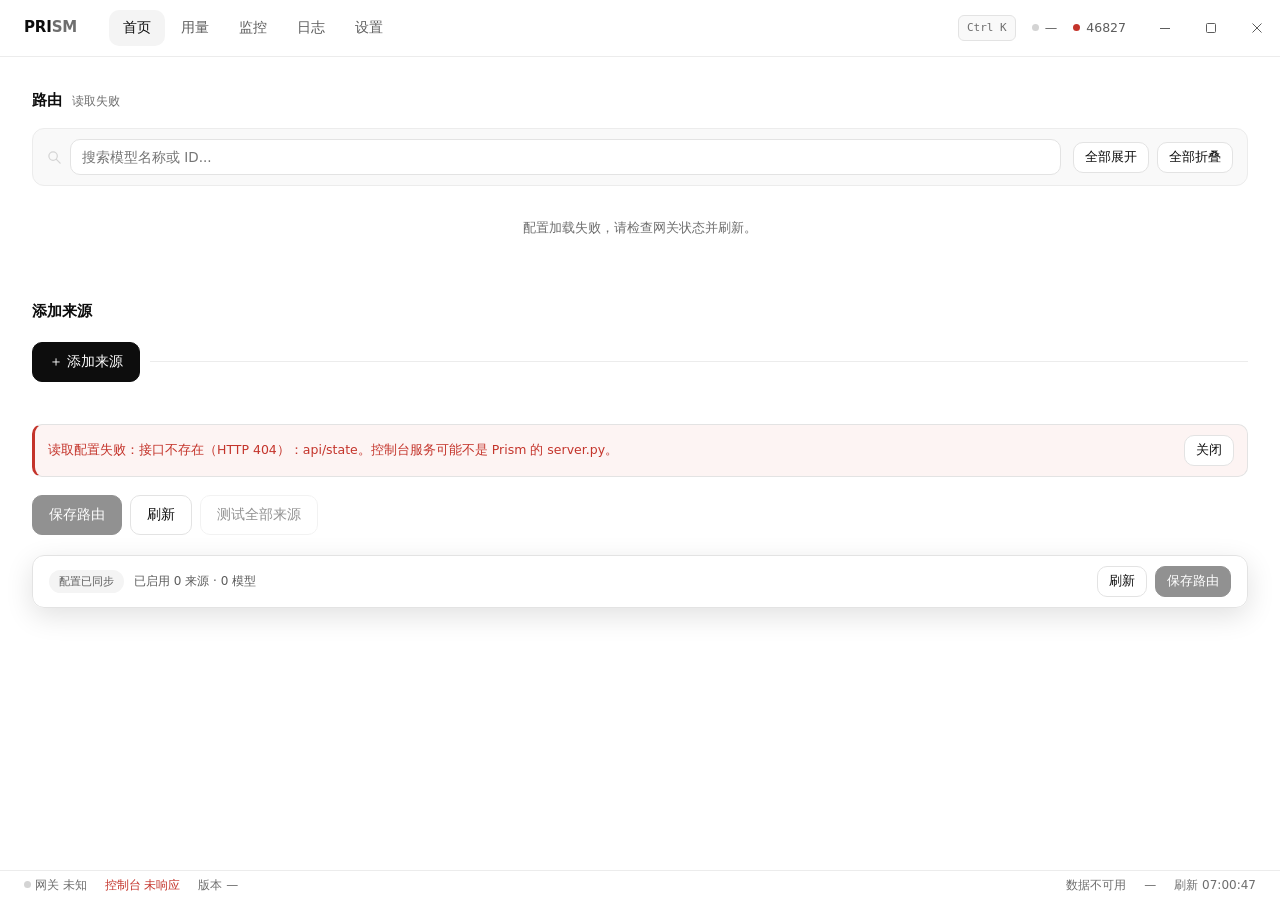
==== commit 4299b8d1: "feat(window): frameless WM_NCCALCSIZE rework from parallel session Carried into the repo so the ship" ====
--- a/app/static/index.html
+++ b/app/static/index.html
@@ -62,9 +62,8 @@
          如果 app.js 没跑起来（脚本 404 / 被拦），这段就是用户看到的东西，不能是白的 -->
     <div class="statebox" id="boot">
       <span class="ic"><svg class="ui-icon icon-spin" viewBox="0 0 16 16" width="16" height="16" aria-hidden="true"><circle cx="8" cy="8" r="6" stroke="currentColor" stroke-width="1.6" fill="none" stroke-dasharray="28" stroke-dashoffset="10" stroke-linecap="round"/></svg></span>
-      <span class="t">正在启动控制台界面…</span>
-      <span class="d">若长时间停在这里，说明 <b>app.js</b> 没有加载成功。<br>
-        确认静态目录下存在 app.js / app.css，然后刷新页面。</span>
+      <span class="t">正在启动界面…</span>
+      <span class="d">若长时间未加载，请刷新页面重试。</span>
     </div>
   </main>
 
@@ -86,9 +85,8 @@
 <noscript>
   <div class="statebox">
     <span class="ic"><svg class="ui-icon" viewBox="0 0 16 16" width="16" height="16" aria-hidden="true"><circle cx="8" cy="8" r="6.2" stroke="currentColor" stroke-width="1.3" fill="none"/><line x1="8" y1="4.5" x2="8" y2="8.5" stroke="currentColor" stroke-width="1.5" stroke-linecap="round"/><circle cx="8" cy="11.5" r=".9" fill="currentColor"/></svg></span>
-    <span class="t">浏览器禁用了 JavaScript</span>
-    <span class="d">Prism 的界面由 app.js 渲染，禁用脚本后无法显示任何数据。<br>
-      请在 WebView2 / 浏览器设置里启用 JavaScript 后重新打开。</span>
+    <span class="t">需启用 JavaScript</span>
+    <span class="d">请在运行环境中启用 JavaScript 支持。</span>
   </div>
 </noscript>
 
--- a/app/static/app.css
+++ b/app/static/app.css
@@ -85,10 +85,14 @@
 }
 *{box-sizing:border-box}
 html,body{height:100%}
-/* html/body 透明：让 DWM 的 Mica 能透上来。见下面「无原生标题栏 + Mica」段。 */
-html,body{margin:0;background:transparent;color:var(--fg);font-family:var(--sans);
+html{margin:0;background:var(--bg);color:var(--fg);font-family:var(--sans);
   font-size:14px;line-height:1.55;-webkit-font-smoothing:antialiased}
-body{overflow:hidden;-webkit-user-select:none;user-select:none}
+body{margin:0;background:transparent;color:var(--fg);font-family:var(--sans);
+  font-size:14px;line-height:1.55;-webkit-font-smoothing:antialiased}
+body{overflow:hidden;-webkit-user-select:none;user-select:none;
+     /* 首帧淡入：Mica 背景不动，只有内容层进场（prefers-reduced-motion 下豁免，见文件尾） */
+     animation:prism-boot .18s ease-out}
+@keyframes prism-boot{from{opacity:0}}
 /* 开放文本选择：代码块、日志行、输入控件与数据路径 */
 input, textarea, select, [contenteditable],
 pre, code, .code, .monospace, .mono,
@@ -154,16 +158,24 @@
       -webkit-user-select:none;user-select:none}
 .wbtn{width:46px;height:var(--top-h);display:grid;place-items:center;padding:0;
       border:0;background:transparent;color:var(--fg2);cursor:default;
+      position:relative;                 /* 最大化/还原两个图标的定位上下文 */
       transition:background .12s,color .12s}
 .wbtn svg{width:10px;height:10px;fill:none;stroke:currentColor;stroke-width:1}
 .wbtn:hover{background:var(--hover);color:var(--fg)}
+/* 按下比悬停深一档：系统标题栏按钮的手感（背景的变化走同一条 transition） */
+.wbtn:active{background:var(--line)}
 .wbtn:focus-visible{outline:none;box-shadow:inset 0 0 0 2px var(--line3)}
-/* 关闭键的悬停是唯一允许用饱和红的地方：系统级约定，用户靠它找位置 */
+/* 关闭键的悬停是唯一允许用饱和红的地方：系统级约定，用户靠它找位置。
+   active 不另配色——悬停已是 --bad，按下保持它（Windows 的关闭键也这样） */
 .wbtn.close:hover{background:var(--bad);color:var(--onaccent)}
-/* 最大化/还原两个图标按状态切换，类名由 app.js 打（状态问系统的 IsZoomed） */
-.wbtn .ic-rest{display:none}
-.wbtn.max .ic-max{display:none}
-.wbtn.max .ic-rest{display:block}
+/* 最大化/还原两个图标按状态交叉淡切（类名由 app.js 打，状态问系统的 IsZoomed）。
+   原先是 display:none 硬切——display 参与不了过渡，图标是瞬间蹦出来的；
+   改成两枚绝对定位叠加、opacity+scale+rotate 过渡，切换才是"变过去"的 */
+.wbtn .ic-max,.wbtn .ic-rest{position:absolute;inset:0;margin:auto;
+      transition:opacity .14s,transform .14s}
+.wbtn .ic-rest{opacity:0;transform:scale(.5) rotate(-90deg)}
+.wbtn.max .ic-max{opacity:0;transform:scale(.5) rotate(90deg)}
+.wbtn.max .ic-rest{opacity:1;transform:none}
 
 /* ── 主体 ─────────────────────────────── */
 main{background:var(--bg);padding:32px 32px 40px}
@@ -605,7 +617,7 @@
   font-variant-numeric:tabular-nums}
 .graph .gnode .gspacer{flex:1;min-width:8px}
 
-/* 渠道头：需求 5 的"供应商头"。做成可点的浅色药丸，点一下改它 */
+/* 渠道头：需求 5 的"来源头"。做成可点的浅色药丸，点一下改它 */
 .graph .ghead{flex:0 0 auto;font-family:var(--mono);font-size:11px;line-height:1;
   padding:4px 8px;border-radius:var(--r-pill);border:1px solid var(--line2);
   background:var(--panel3);color:var(--fg2);cursor:pointer;
@@ -665,7 +677,7 @@
 .graph .gnote.ok{color:var(--ok)}
 .graph .gnote .pth{font-family:var(--mono)}
 
-/* 首页底部：添加供应商（保留）+ 动作条 */
+/* 首页底部：添加来源（保留）+ 动作条 */
 .addsrc{margin-top:6px}
 .addsrc .as-open{display:flex;align-items:center;gap:10px;padding:2px 0}
 .addsrc .as-line{flex:1;height:1px;background:var(--line)}
@@ -676,6 +688,8 @@
   .graph .gkids,.graph .grow,.graph .ghead,.graph .gacts,.graph .gdot,.graph .gchev,
   .graph .gacts .gbtn{transition-duration:0s}
   .graph .gnode.open > .gkids .gnode{animation:none}
+  body{animation:none}
+  .wbtn,.wbtn .ic-max,.wbtn .ic-rest{transition-duration:0s}
 }
 @media (max-width:860px){
   .graph .gmeta{display:none}
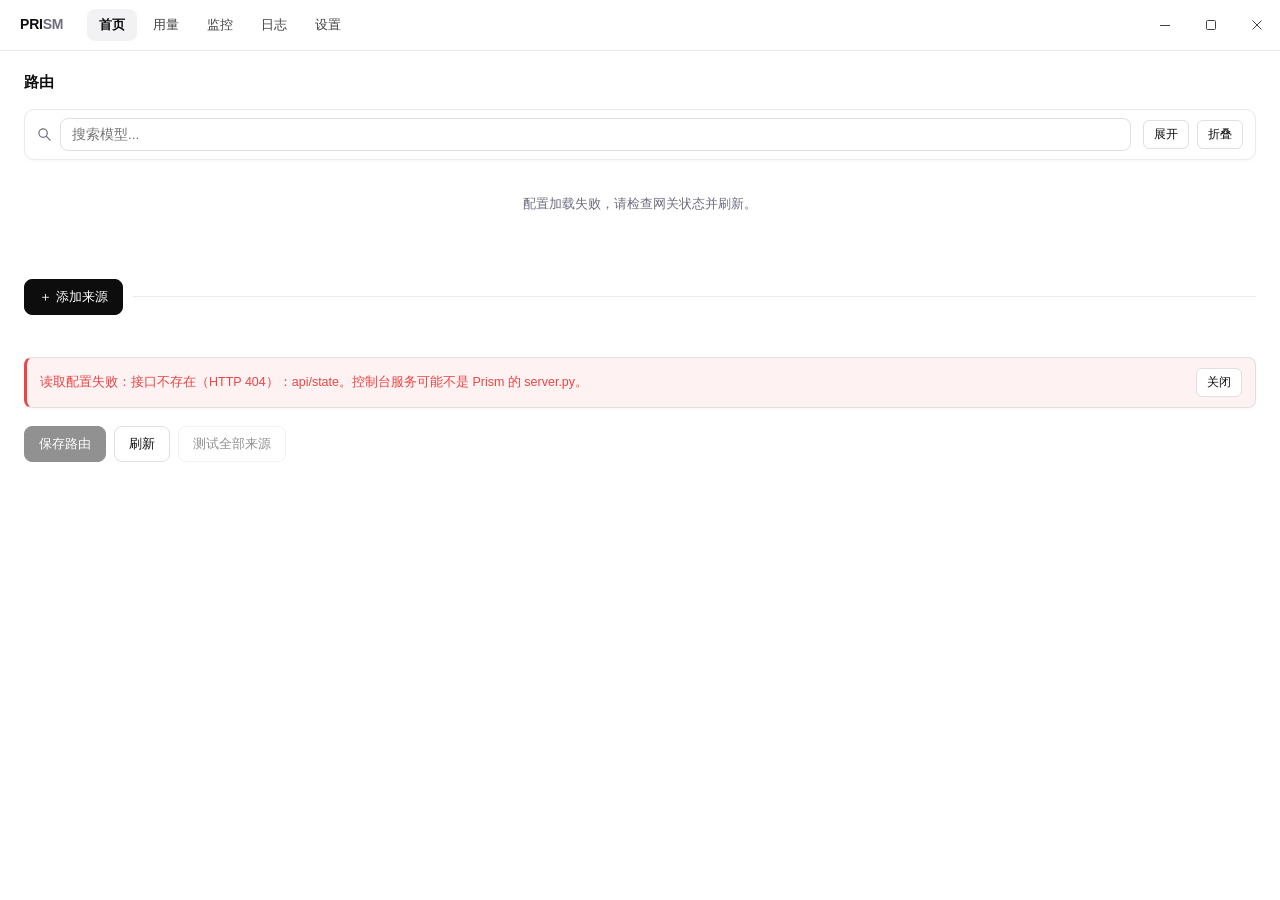
==== commit 4831fb41: "fix(core): 强化前后端并发与生命周期防御、极致精炼代码并纳入反向证据卡 - 修复关闭按钮绕过脏检查、日志页轮询缺失 Token 隐患 (P0) - 落地 Token 恒定时间比对、命名互斥锁" ====
--- a/app/static/index.html
+++ b/app/static/index.html
@@ -58,22 +58,12 @@
   </header>
 
   <main class="view" id="view">
-    <!-- 首屏占位。app.js 起来后会立刻换成真实页面；
-         如果 app.js 没跑起来（脚本 404 / 被拦），这段就是用户看到的东西，不能是白的 -->
-    <div class="statebox" id="boot">
-      <span class="ic"><svg class="ui-icon icon-spin" viewBox="0 0 16 16" width="16" height="16" aria-hidden="true"><circle cx="8" cy="8" r="6" stroke="currentColor" stroke-width="1.6" fill="none" stroke-dasharray="28" stroke-dashoffset="10" stroke-linecap="round"/></svg></span>
-      <span class="t">正在启动界面…</span>
-      <span class="d">若长时间未加载，请刷新页面重试。</span>
-    </div>
   </main>
 
   <footer class="statusbar">
-    <span id="sbGw"><span class="dot idle"></span> 网关 未知</span>
-    <span id="sbCtl">控制台 检查中</span>
-    <span id="sbVer">版本 —</span>
+    <span id="sbGw"><span class="dot idle"></span> 网关</span>
+    <span id="sbCtl">控制台</span>
     <span class="g">
-      <span id="sbRoute">路由 —</span>
-      <span id="sbModel">—</span>
       <span id="sbTime">—</span>
     </span>
   </footer>
@@ -86,11 +76,10 @@
   <div class="statebox">
     <span class="ic"><svg class="ui-icon" viewBox="0 0 16 16" width="16" height="16" aria-hidden="true"><circle cx="8" cy="8" r="6.2" stroke="currentColor" stroke-width="1.3" fill="none"/><line x1="8" y1="4.5" x2="8" y2="8.5" stroke="currentColor" stroke-width="1.5" stroke-linecap="round"/><circle cx="8" cy="11.5" r=".9" fill="currentColor"/></svg></span>
     <span class="t">需启用 JavaScript</span>
-    <span class="d">请在运行环境中启用 JavaScript 支持。</span>
   </div>
 </noscript>
 
-<!-- 壳只负责导航、路由和状态灯；五页的实现各自在 pages/ 下，由 app.js 按需加载 -->
+<!-- 单入口加载：由 app.js 按需加载并缓存各页面模块 -->
 <script src="app.js" defer></script>
 </body>
 </html>
--- a/app/static/app.css
+++ b/app/static/app.css
@@ -7,91 +7,79 @@
    （#0A0A0A / #141414 / #101010 之类），浅色化时全部收进变量了，别再写回去。 */
 
 :root{
-  --mono:ui-monospace,"Cascadia Mono",Consolas,"JetBrains Mono",monospace;
-  --sans:"Segoe UI Variable Text","Segoe UI",system-ui,-apple-system,sans-serif;
-
-  /* 表面：白 → 极浅灰。层次靠这一步之差，不靠阴影堆叠 */
-  --bg:#FFFFFF; --panel:#FFFFFF; --panel2:#F9F9F9; --panel3:#F4F4F4;
-  --sunken:#FAFAFA; --hover:#F5F5F5;
-
-  /* 分隔线：ChatGPT 用很淡的灰，1px 就够 */
-  --line:#ECECEC; --line2:#E3E3E3; --line3:#D4D4D4;
-
-  /* 文字：近黑 → 中灰 → 弱灰（--fg3 优化为 #6E6E6E，在白色背景上对比度达到 4.8:1，满足 WCAG 2.1 AA 标准） */
-  --fg:#0D0D0D; --fg2:#5D5D5D; --fg3:#6E6E6E;
-
-  /* 强调：官方界面基本是单色。主操作=近黑实心，选中=浅灰填充 */
-  --accent:#0D0D0D; --accent2:#3C3C3C; --accentdim:#ECECEC;
+  --mono:ui-monospace,"Cascadia Code","Cascadia Mono","SF Mono","Roboto Mono",Menlo,Monaco,Consolas,monospace;
+  --sans:-apple-system,BlinkMacSystemFont,"Segoe UI Variable Text","Segoe UI",Roboto,Helvetica,Arial,sans-serif;
+
+  /* 表面：纯白 → 极浅中性灰阶。层次克制分明，对齐 OpenAI / ChatGPT 官方设计 */
+  --bg:#FFFFFF; --panel:#FFFFFF; --panel2:#FAFAFC; --panel3:#F2F2F5;
+  --sunken:#F7F7FA; --hover:#EEEEF2;
+
+  /* 分隔线：OpenAI 标志性 1px hairline 极致柔和弱边框 */
+  --line:#EBEBEF; --line2:#DFDFE4; --line3:#CBCBD3;
+
+  /* 文字：主黑(#0D0D0D) → 稳重中灰(#424242) → 辅助次灰(#6E6E80)（WCAG 2.1 AA 达标） */
+  --fg:#0D0D0D; --fg2:#424242; --fg3:#6E6E80;
+
+  /* 强调：近黑实心，与 OpenAI 官方桌面界面一模一样 */
+  --accent:#0D0D0D; --accent2:#202020; --accentdim:#F0F0F3;
   --onaccent:#FFFFFF;
 
-  /* 状态：语义保留，饱和压低，配浅底药丸 */
-  --ok:#0F7B52;   --okdim:#C9E8DA;   --okbg:#F1F8F5;
-  --bad:#C4342B;  --baddim:#F3CCC8;  --badbg:#FDF4F3;
-  --warn:#9A6100; --warndim:#EFD9AE; --warnbg:#FDF8EE;
-  --infobg:#F4F4F4;
+  /* 状态：OpenAI 经典品牌绿 #10A37F，以及克制的红与黄 */
+  --ok:#10A37F;   --okdim:#D1FAE5;   --okbg:#F0FDF4;
+  --bad:#EF4444;  --baddim:#FEE2E2;  --badbg:#FEF2F2;
+  --warn:#F59E0B; --warndim:#FEF3C7; --warnbg:#FFFBEB;
+  --infobg:#F4F4F6;
 
   --grid:transparent;
-  --top-h:56px; --status-h:30px;
-  --track:#EFEFEF;
-  --r-card:12px; --r-ctl:10px; --r-pill:999px;
-  --shadow:0 1px 2px rgba(0,0,0,.04),0 4px 14px rgba(0,0,0,.03);
-
-  /* 半透明层 / 遮罩 / 滚动条 / 骨架 / 搜索高亮：深色主题要整体换一套，
-     所以这些不能在组件里写死（DEV-RULES A4） */
-  --topbg:rgba(255,255,255,.72);
-  --scroll:#D8D8D8; --scrollh:#C0C0C0;
-  --scrim:rgba(0,0,0,.28);
-  --pop:0 16px 48px rgba(0,0,0,.16);
-  --pop2:0 8px 28px rgba(0,0,0,.12);
-  --skel1:#F2F2F2; --skel2:#E9E9E9;
-  --hl:#FFE9A8;
-  --knob-shadow:0 1px 2px rgba(0,0,0,.18);
+  --top-h:50px; --status-h:0px;
+  --track:#ECECEE;
+  --r-card:10px; --r-ctl:8px; --r-pill:9999px;
+  --shadow:0 1px 3px rgba(0,0,0,.02),0 2px 6px rgba(0,0,0,.015);
+
+  /* 半透明层 / 遮罩 / 滚动条 / 骨架 / 搜索高亮 */
+  --topbg:rgba(255,255,255,.86);
+  --scroll:#D1D1D6; --scrollh:#AEAEB2;
+  --scrim:rgba(0,0,0,.36);
+  --pop:0 12px 32px -4px rgba(0,0,0,.10),0 4px 12px -2px rgba(0,0,0,.04);
+  --pop2:0 6px 20px -2px rgba(0,0,0,.06),0 2px 6px -1px rgba(0,0,0,.03);
+  --skel1:#F4F4F5; --skel2:#E4E4E7;
+  --hl:#FEF08A;
+  --knob-shadow:0 1px 2px rgba(0,0,0,.12);
 }
 
 /* ── 深色主题（跟随系统）───────────────────────────────────────────────
-   server.py 的 system_theme() 读 HKCU\...\Themes\Personalize\AppsUseLightTheme，
-   **在服务 index.html 时**把 data-theme 直接写进 <html>，所以首屏就是对的，
-   不会先闪一下白再变暗。app.js 每个轮询周期（5 秒）跟一次 /api/theme，系统换主题
-   不必重启。
-
-   为什么不用 @media (prefers-color-scheme:dark)：WebView2 的 PreferredColorScheme
-   默认值到底跟不跟系统，本机没有实测过；而 Python 那条路是**可断言**的
-   （GET /api/theme 直接能测），所以选可测的那条。
-
-   令牌名与浅色一一对应，只换值 —— 组件层一行都不用改。决策见
-   docs/adr/0010-dark-theme-follows-system.md。 */
+   严格对齐 OpenAI Dark 灰度体系。 */
 html[data-theme="dark"]{
-  --bg:#1B1B1B; --panel:#202020; --panel2:#262626; --panel3:#2E2E2E;
-  --sunken:#1E1E1E; --hover:#2A2A2A;
-  --line:#2E2E2E; --line2:#3A3A3A; --line3:#4A4A4A;
-  --fg:#F0F0F0; --fg2:#A6A6A6; --fg3:#9E9E9E;
-  --accent:#F0F0F0; --accent2:#CFCFCF; --accentdim:#2E2E2E;
-  --onaccent:#141414;
-  --ok:#4CC38A;   --okdim:#24402F;   --okbg:#17231C;
-  --bad:#E5665B;  --baddim:#452623;  --badbg:#241716;
-  --warn:#D8A343; --warndim:#453718; --warnbg:#241D10;
-  --infobg:#262626;
-  --track:#2E2E2E;
-  --topbg:rgba(28,28,28,.72);
-  --scroll:#3A3A3A; --scrollh:#4A4A4A;
-  --scrim:rgba(0,0,0,.55);
-  --pop:0 16px 48px rgba(0,0,0,.5);
-  --pop2:0 8px 28px rgba(0,0,0,.45);
-  --skel1:#262626; --skel2:#303030;
-  --hl:#4A3B08;
-  /* 深色下旋钮(#202020)与轨道(#2E2E2E)只差一档，阴影要更重才看得出是个球 */
-  --knob-shadow:0 1px 3px rgba(0,0,0,.55);
-  --shadow:0 1px 2px rgba(0,0,0,.35),0 4px 14px rgba(0,0,0,.3);
+  --bg:#212121; --panel:#262626; --panel2:#2B2B2B; --panel3:#333333;
+  --sunken:#1C1C1C; --hover:#2F2F2F;
+  --line:#2C2C2C; --line2:#383838; --line3:#4A4A4A;
+  --fg:#ECECEC; --fg2:#B4B4B4; --fg3:#8E8E8E;
+  --accent:#ECECEC; --accent2:#D1D1D1; --accentdim:#333333;
+  --onaccent:#171717;
+  --ok:#10A37F;   --okdim:#064E3B;   --okbg:#062E22;
+  --bad:#F87171;  --baddim:#450A0A;  --badbg:#260808;
+  --warn:#FBBF24; --warndim:#451A03; --warnbg:#261204;
+  --infobg:#2B2B2B;
+  --track:#313131;
+  --topbg:rgba(33,33,33,.86);
+  --scroll:#444444; --scrollh:#555555;
+  --scrim:rgba(0,0,0,.65);
+  --pop:0 16px 40px -4px rgba(0,0,0,.55),0 6px 16px -2px rgba(0,0,0,.4);
+  --pop2:0 8px 24px -2px rgba(0,0,0,.45),0 2px 8px -1px rgba(0,0,0,.3);
+  --skel1:#262626; --skel2:#333333;
+  --hl:#4E3A08;
+  --knob-shadow:0 1px 3px rgba(0,0,0,.5);
+  --shadow:0 1px 3px rgba(0,0,0,.25),0 2px 6px rgba(0,0,0,.15);
 }
 *{box-sizing:border-box}
 html,body{height:100%}
 html{margin:0;background:var(--bg);color:var(--fg);font-family:var(--sans);
-  font-size:14px;line-height:1.55;-webkit-font-smoothing:antialiased}
+  font-size:14px;line-height:1.55;-webkit-font-smoothing:antialiased;-moz-osx-font-smoothing:grayscale}
 body{margin:0;background:transparent;color:var(--fg);font-family:var(--sans);
-  font-size:14px;line-height:1.55;-webkit-font-smoothing:antialiased}
+  font-size:14px;line-height:1.55;-webkit-font-smoothing:antialiased;-moz-osx-font-smoothing:grayscale}
 body{overflow:hidden;-webkit-user-select:none;user-select:none;
      /* 首帧淡入：Mica 背景不动，只有内容层进场（prefers-reduced-motion 下豁免，见文件尾） */
-     animation:prism-boot .18s ease-out}
+     animation:prism-boot .18s cubic-bezier(.16,1,.3,1)}
 @keyframes prism-boot{from{opacity:0}}
 /* 开放文本选择：代码块、日志行、输入控件与数据路径 */
 input, textarea, select, [contenteditable],
@@ -104,9 +92,9 @@
 .mono{font-family:var(--mono);font-variant-numeric:tabular-nums}
 .sub{font-size:12px;color:var(--fg3)}
 /* 浅底上滚动条也要浅色化，否则深色轨道会在白底上留一条黑边 */
-::-webkit-scrollbar{width:11px;height:11px}
+::-webkit-scrollbar{width:10px;height:10px}
 ::-webkit-scrollbar-track{background:transparent}
-::-webkit-scrollbar-thumb{background:var(--scroll);border-radius:var(--r-pill);border:3px solid var(--bg)}
+::-webkit-scrollbar-thumb{background:var(--scroll);border-radius:var(--r-pill);border:2px solid var(--bg)}
 ::-webkit-scrollbar-thumb:hover{background:var(--scrollh)}
 ::-webkit-scrollbar-corner{background:transparent}
 *{scrollbar-color:var(--scroll) transparent;scrollbar-width:thin}
@@ -126,67 +114,70 @@
    （ADR-0007）。两侧的透明度都压在 .72。 */
 .win{height:100vh;display:flex;flex-direction:column;width:100%;max-width:none;margin:0;
      background:var(--bg)}
-.top{flex:0 0 auto;z-index:9;background:var(--topbg);backdrop-filter:blur(30px) saturate(1.4);
+.top{flex:0 0 auto;z-index:9;background:var(--topbg);backdrop-filter:blur(24px) saturate(1.2);
      border-bottom:1px solid var(--line)}
-/* 右边不留内边距：窗口按钮要贴住窗口右缘（Codex 就是这样） */
-.nav{display:flex;align-items:center;gap:0;height:var(--top-h);padding:0 0 0 24px}
-.brand{font-weight:600;font-size:15px;letter-spacing:-.01em;color:var(--fg)}
+/* 右边不留内边距：窗口按钮贴住窗口右缘 */
+.nav{display:flex;align-items:center;gap:0;height:var(--top-h);padding:0 0 0 20px}
+.brand{font-weight:600;font-size:14px;letter-spacing:-.015em;color:var(--fg);display:flex;align-items:center}
 .brand span{color:var(--fg3)}
-.tabs{display:flex;align-items:center;gap:2px;margin-left:32px;height:var(--top-h)}
-/* 药丸式分段导航（选中＝浅灰填充），不是下划线 tab —— 官方是前者 */
-.tabs a{display:flex;align-items:center;padding:0 14px;height:36px;font-size:14px;color:var(--fg2);
-        border-radius:10px;transition:background .12s,color .12s;cursor:default}
-.tabs a.on{color:var(--fg);background:var(--panel3)}
-.tabs a:hover{color:var(--fg);background:var(--panel2)}
-.navr{margin-left:auto;display:flex;align-items:center;gap:16px;padding-right:16px}
-.kbd{font-family:var(--mono);font-size:11px;color:var(--fg3);border:1px solid var(--line2);
-     border-radius:6px;padding:3px 8px;background:var(--panel2)}
-.kbd:hover{color:var(--fg2);border-color:var(--line3)}
-.live{display:flex;align-items:center;gap:6px;font-size:12.5px;color:var(--fg2)}
-/* 圆点只留实心，去掉霓虹光晕——浅色底上发光只会显脏 */
+.tabs{display:flex;align-items:center;gap:4px;margin-left:24px;height:var(--top-h)}
+/* 药丸式分段导航（选中＝浅灰填充），自然克制，对齐官方质感 */
+.tabs a{display:flex;align-items:center;padding:0 12px;height:32px;font-size:13px;font-weight:500;color:var(--fg2);
+        border-radius:var(--r-ctl);transition:all .14s cubic-bezier(.16,1,.3,1);cursor:default}
+.tabs a.on{color:var(--fg);background:var(--panel3);font-weight:600}
+.tabs a:hover{color:var(--fg);background:var(--hover)}
+.tabs a:active{transform:scale(.98)}
+.navr{display:none}
+/* 圆点只留实心，去掉霓虹光晕 */
 .dot{width:7px;height:7px;border-radius:50%;background:var(--ok)}
 .dot.off{background:var(--bad)}
 .dot.idle{background:var(--line3)}
 .dot.warn{background:var(--warn)}
 
 /* ── 自绘窗口按钮 ─────────────────────────────────────────────────────
-   原生标题栏被摘掉后，最小化/最大化/关闭得自己画（Electron 有 titleBarOverlay，
-   pywebview 没有，所以这三个按钮和它们的接线都在我们这边）。
+   原生标题栏被摘掉后，最小化/最大化/关闭得自己画。
    尺寸对齐 --top-h，图标 10px、1px 线条、currentColor，不引图标库。 */
-.wctl{display:flex;align-items:stretch;height:var(--top-h);margin-left:0;
-      /* 按钮组自己不吃拖动，否则点上去会同时拖窗口 */
+.wctl{display:flex;align-items:stretch;height:var(--top-h);margin-left:auto;
+      position:relative;z-index:100001;
       -webkit-user-select:none;user-select:none}
 .wbtn{width:46px;height:var(--top-h);display:grid;place-items:center;padding:0;
       border:0;background:transparent;color:var(--fg2);cursor:default;
-      position:relative;                 /* 最大化/还原两个图标的定位上下文 */
-      transition:background .12s,color .12s}
+      position:relative;
+      transition:all .14s cubic-bezier(.16,1,.3,1)}
 .wbtn svg{width:10px;height:10px;fill:none;stroke:currentColor;stroke-width:1}
 .wbtn:hover{background:var(--hover);color:var(--fg)}
-/* 按下比悬停深一档：系统标题栏按钮的手感（背景的变化走同一条 transition） */
-.wbtn:active{background:var(--line)}
-.wbtn:focus-visible{outline:none;box-shadow:inset 0 0 0 2px var(--line3)}
-/* 关闭键的悬停是唯一允许用饱和红的地方：系统级约定，用户靠它找位置。
-   active 不另配色——悬停已是 --bad，按下保持它（Windows 的关闭键也这样） */
+.wbtn:active{background:var(--line);transform:scale(.98)}
+.wbtn:focus-visible{outline:none;box-shadow:inset 0 0 0 1px var(--fg3)}
 .wbtn.close:hover{background:var(--bad);color:var(--onaccent)}
-/* 最大化/还原两个图标按状态交叉淡切（类名由 app.js 打，状态问系统的 IsZoomed）。
-   原先是 display:none 硬切——display 参与不了过渡，图标是瞬间蹦出来的；
-   改成两枚绝对定位叠加、opacity+scale+rotate 过渡，切换才是"变过去"的 */
+.wbtn.close:active{background:var(--bad);color:var(--onaccent);transform:scale(.98)}
 .wbtn .ic-max,.wbtn .ic-rest{position:absolute;inset:0;margin:auto;
-      transition:opacity .14s,transform .14s}
-.wbtn .ic-rest{opacity:0;transform:scale(.5) rotate(-90deg)}
-.wbtn.max .ic-max{opacity:0;transform:scale(.5) rotate(90deg)}
+      transition:opacity .14s cubic-bezier(.16,1,.3,1),transform .14s cubic-bezier(.16,1,.3,1)}
+.wbtn .ic-rest{opacity:0;transform:scale(.6) rotate(-90deg)}
+.wbtn.max .ic-max{opacity:0;transform:scale(.6) rotate(90deg)}
 .wbtn.max .ic-rest{opacity:1;transform:none}
 
+/* ── 无边框窗口四周缩放热区 ───────────────────────────────────────── */
+.win-resizer{position:fixed;z-index:99999;user-select:none;-webkit-user-select:none;touch-action:none}
+.win-resizer.r-top{top:0;left:14px;right:140px;height:8px;cursor:ns-resize}
+.win-resizer.r-bottom{bottom:0;left:14px;right:14px;height:8px;cursor:ns-resize}
+.win-resizer.r-left{top:14px;bottom:14px;left:0;width:8px;cursor:ew-resize}
+.win-resizer.r-right{top:14px;bottom:14px;right:0;width:8px;cursor:ew-resize}
+.win-resizer.r-tl{top:0;left:0;width:14px;height:14px;cursor:nwse-resize;z-index:100000}
+.win-resizer.r-tr{top:0;right:0;width:14px;height:8px;cursor:nesw-resize;z-index:100000}
+.win-resizer.r-bl{bottom:0;left:0;width:14px;height:14px;cursor:nesw-resize;z-index:100000}
+.win-resizer.r-br{bottom:0;right:0;width:14px;height:14px;cursor:nwse-resize;z-index:100000}
+body.is-maximized .win-resizer{display:none}
+
 /* ── 主体 ─────────────────────────────── */
-main{background:var(--bg);padding:32px 32px 40px}
-.view{flex:1 1 auto;min-height:0;overflow:auto;position:relative}
+.view{flex:1 1 auto;min-height:0;overflow:auto;position:relative;contain:layout;padding:20px 24px}
+.view > *{animation:pageFadeIn .15s cubic-bezier(.16,1,.3,1) both}
+@keyframes pageFadeIn{from{opacity:0;transform:translateY(3px)}to{opacity:1;transform:none}}
 .sec{margin-bottom:40px}
 .sechead{display:flex;align-items:baseline;gap:10px;margin-bottom:16px}
 /* '//' 是深色极客风的装饰，浅色版里没有它的位置，直接不显示（DOM 不动，只隐装饰） */
 .cmt{display:none}
-.stitle{font-size:15px;font-weight:600;letter-spacing:-.01em;color:var(--fg);text-transform:none}
-/* 分区标题后面那条横线是"管理后台"的味道，Codex/ChatGPT 是"标题 + 留白"。
-   DOM 不动，只隐装饰——和 .cmt 一个做法。 */
+.stitle{font-size:14.5px;font-weight:600;letter-spacing:-.015em;color:var(--fg);text-transform:none}
+/* 分区标题后无装饰线，以纯净留白区分层级 */
 .hr{display:none}
 .hint{font-size:12px;color:var(--fg3)}
 .pagetag{font-size:12px;color:var(--fg3);letter-spacing:0;
@@ -195,64 +186,64 @@
 /* ── 分组列 ───────────────────────────── */
 .cols{display:grid;grid-template-columns:repeat(3,1fr);gap:16px}
 .cols.c2{grid-template-columns:repeat(2,1fr)}
-.col{background:var(--panel);border:1px solid var(--line);border-radius:var(--r-card);overflow:hidden}
-/* 卡头不做填充底色，只留一条 hairline——官方卡片头与卡片本体同色 */
-.colh{display:flex;align-items:center;justify-content:space-between;padding:14px 16px;
+.col{background:var(--panel);border:1px solid var(--line);border-radius:var(--r-card);overflow:hidden;box-shadow:var(--shadow)}
+/* 卡头与卡片本体同色，1px hairline 分界 */
+.colh{display:flex;align-items:center;justify-content:space-between;padding:13px 16px;
       border-bottom:1px solid var(--line)}
 .colh .nm{font-size:13px;font-weight:600;letter-spacing:0;color:var(--fg)}
 .colb{padding:14px 16px 16px}
-/* 药丸取代方括号 chip */
-.tag{font-family:var(--mono);font-size:11px;font-variant-numeric:tabular-nums;
-     padding:2px 9px;border-radius:var(--r-pill);border:1px solid transparent;
-     background:var(--infobg);color:var(--fg2)}
+/* 状态药丸：克制中性与低饱和语义色 */
+.tag{font-family:var(--mono);font-size:11px;font-weight:500;font-variant-numeric:tabular-nums;
+     padding:2px 8px;border-radius:var(--r-pill);border:1px solid transparent;
+     background:var(--infobg);color:var(--fg2);line-height:1.4;display:inline-flex;align-items:center}
 .tag.ok{color:var(--ok);background:var(--okbg);border-color:var(--okdim)}
 .tag.bad{color:var(--bad);background:var(--badbg);border-color:var(--baddim)}
 .tag.warn{color:var(--warn);background:var(--warnbg);border-color:var(--warndim)}
 .tag.accent{color:var(--fg2);background:var(--panel3);border-color:var(--line2)}
 .tag.on{color:var(--onaccent);background:var(--accent);border-color:var(--accent)}
-.tag.sm{font-size:10px;padding:1px 7px}
+.tag.sm{font-size:10px;padding:1px 6px}
 .sel{width:100%;background:var(--panel);border:1px solid var(--line2);color:var(--fg);
-     font-family:inherit;font-size:13.5px;padding:9px 11px;border-radius:var(--r-ctl);margin-bottom:13px;
+     font-family:inherit;font-size:13px;padding:8px 11px;border-radius:var(--r-ctl);margin-bottom:13px;
      appearance:none;background-image:linear-gradient(45deg,transparent 50%,var(--fg3) 50%),linear-gradient(135deg,var(--fg3) 50%,transparent 50%);
-     background-position:calc(100% - 16px) 18px,calc(100% - 11px) 18px;background-size:5px 5px,5px 5px;background-repeat:no-repeat}
+     background-position:calc(100% - 16px) 16px,calc(100% - 11px) 16px;background-size:5px 5px,5px 5px;background-repeat:no-repeat;
+     transition:all .14s cubic-bezier(.16,1,.3,1)}
+.sel:focus{outline:none;border-color:var(--fg);box-shadow:0 0 0 1px var(--fg)}
 .sel:disabled{color:var(--fg3);opacity:.7}
 .picks{max-height:340px;overflow:auto;border:1px solid var(--line);border-radius:var(--r-ctl);background:var(--sunken)}
-.pick{display:flex;align-items:center;gap:10px;padding:9px 12px;border-bottom:1px solid var(--line);cursor:default}
+.pick{display:flex;align-items:center;gap:10px;padding:8px 12px;border-bottom:1px solid var(--line);cursor:default;transition:background .12s cubic-bezier(.16,1,.3,1)}
 .pick:last-child{border-bottom:0}
 .pick:hover{background:var(--hover)}
 .pick input{appearance:none;width:15px;height:15px;border:1px solid var(--line3);border-radius:4px;
-            background:var(--panel);flex:0 0 auto;position:relative}
+            background:var(--panel);flex:0 0 auto;position:relative;cursor:pointer;transition:all .12s cubic-bezier(.16,1,.3,1)}
 .pick input:checked{background:var(--accent);border-color:var(--accent)}
 .pick input:checked::after{content:"";position:absolute;left:4px;top:1px;width:4px;height:8px;
             border:solid var(--onaccent);border-width:0 2px 2px 0;transform:rotate(43deg)}
-.pick input:disabled{opacity:.4}
+.pick input:disabled{opacity:.4;cursor:not-allowed}
 .pick .id{font-family:var(--mono);font-variant-numeric:tabular-nums;font-size:12.5px;color:var(--fg);
           flex:1;min-width:0;overflow:hidden;text-overflow:ellipsis;white-space:nowrap}
 .pick .lv{font-family:var(--mono);font-size:10.5px;color:var(--fg3)}
 .pick.off .id{color:var(--fg3)}
 
 /* ── 表单 ─────────────────────────────── */
-.form{border:1px solid var(--line);border-radius:var(--r-card);background:var(--panel);overflow:hidden}
+.form{border:1px solid var(--line);border-radius:var(--r-card);background:var(--panel);overflow:hidden;box-shadow:var(--shadow)}
 .formh{display:flex;align-items:center;gap:10px;padding:13px 16px;border-bottom:1px solid var(--line);background:var(--panel2)}
 .formh .t{font-size:13.5px;font-weight:600;letter-spacing:0;color:var(--fg)}
 .formh.top{border-top:1px solid var(--line);border-bottom:0}
 .grid{display:grid;grid-template-columns:repeat(3,1fr);gap:16px;padding:18px 16px}
 .grid.c2{grid-template-columns:repeat(2,1fr)}
 .grid.c4{grid-template-columns:repeat(4,1fr)}
-.f{display:flex;flex-direction:column;gap:7px;min-width:0}
+.f{display:flex;flex-direction:column;gap:6px;min-width:0}
 .f.span2{grid-column:span 2}
 .f.span3{grid-column:span 3}
 .f label{font-size:12px;font-weight:500;letter-spacing:0;color:var(--fg2);text-transform:none}
-/* ⚠️ input 一律排除 checkbox：这条 width:100% 落到复选框上会把复选格拉成整行宽的填充块。
-   `.pick input`（app.css 自己的）权重同为 (0,1,1)，谁后写谁赢；而页面注入的 <style> 排在
-   app.css 之后，所以任何页面只要写一条 `.cfg input{width:100%}` 就会把这边的复选框带崩。
-   两边都用 :not([type="checkbox"]) 封住，从源头堵掉这类碰撞。 */
+/* 严格排除 checkbox 干扰；输入框聚焦采用 OpenAI 标准微边框环 */
 .f input:not([type="checkbox"]),.f select,textarea.inp{background:var(--panel);border:1px solid var(--line2);color:var(--fg);
-    font-family:inherit;font-size:13.5px;padding:9px 11px;border-radius:var(--r-ctl);width:100%}
+    font-family:inherit;font-size:13.5px;padding:8px 11px;border-radius:var(--r-ctl);width:100%;
+    transition:border-color .14s cubic-bezier(.16,1,.3,1),box-shadow .14s cubic-bezier(.16,1,.3,1)}
 .f input:not([type="checkbox"])::placeholder{color:var(--fg3)}
-.f input:not([type="checkbox"]):focus,.f select:focus,textarea.inp:focus{outline:none;border-color:var(--fg3);
-    box-shadow:0 0 0 3px var(--accentdim)}
-.f input:not([type="checkbox"]):disabled,.f select:disabled{color:var(--fg3);background:var(--panel2)}
+.f input:not([type="checkbox"]):focus,.f select:focus,textarea.inp:focus{outline:none;border-color:var(--fg);
+    box-shadow:0 0 0 1.5px var(--fg)}
+.f input:not([type="checkbox"]):disabled,.f select:disabled{color:var(--fg3);background:var(--panel2);cursor:not-allowed}
 .f .sub{font-size:12px;color:var(--fg3)}
 .f .sub.bad{color:var(--bad)}
 .f .sub.warn{color:var(--warn)}
@@ -261,76 +252,86 @@
 .modelrow{display:grid;grid-template-columns:1.3fr 1.3fr 1fr 1.9fr auto;gap:12px;align-items:end;
           padding:14px 16px;border-top:1px solid var(--line);background:var(--sunken)}
 .lvpick{display:flex;gap:6px;flex-wrap:wrap}
-.lv{font-family:var(--mono);font-size:11px;padding:5px 9px;border:1px solid var(--line2);
-    border-radius:var(--r-pill);color:var(--fg2);background:var(--panel);cursor:default}
+.lv{font-family:var(--mono);font-size:11px;padding:4px 8px;border:1px solid var(--line2);
+    border-radius:var(--r-pill);color:var(--fg2);background:var(--panel);cursor:default;
+    transition:all .14s cubic-bezier(.16,1,.3,1)}
 .lv.on{color:var(--fg);background:var(--accentdim);border-color:var(--line3);font-weight:500}
-.lv:hover{border-color:var(--line3)}
+.lv:hover{border-color:var(--line3);background:var(--hover)}
 .del{font-size:12.5px;color:var(--fg2);border:1px solid var(--line2);
-     background:var(--panel);border-radius:var(--r-ctl);padding:9px 12px;cursor:default}
-.del:hover{color:var(--bad);border-color:var(--baddim)}
-/* 开关：设置页四个布尔项用它，别用复选框拼 */
-.sw2{display:inline-flex;align-items:center;gap:9px;cursor:default}
-.sw2 i{width:36px;height:20px;border-radius:var(--r-pill);background:var(--line2);border:1px solid transparent;position:relative;transition:background .14s}
-.sw2 i::after{content:"";position:absolute;top:2px;left:2px;width:14px;height:14px;border-radius:50%;background:var(--panel);box-shadow:var(--knob-shadow);transition:transform .14s}
+     background:var(--panel);border-radius:var(--r-ctl);padding:8px 12px;cursor:default;
+     transition:all .14s cubic-bezier(.16,1,.3,1)}
+.del:hover{color:var(--bad);border-color:var(--baddim);background:var(--badbg)}
+/* 开关：现代灵动胶囊风格 */
+.sw2{display:inline-flex;align-items:center;gap:9px;cursor:default;user-select:none}
+.sw2 i{width:32px;height:18px;border-radius:var(--r-pill);background:var(--line2);border:1px solid transparent;position:relative;transition:all .18s cubic-bezier(.16,1,.3,1)}
+.sw2 i::after{content:"";position:absolute;top:1px;left:1px;width:14px;height:14px;border-radius:50%;background:var(--panel);box-shadow:var(--knob-shadow);transition:transform .18s cubic-bezier(.16,1,.3,1)}
 .sw2.on i{background:var(--accent);border-color:var(--accent)}
-.sw2.on i::after{transform:translateX(16px);background:var(--onaccent)}
+.sw2.on i::after{transform:translateX(14px);background:var(--onaccent)}
 .sw2 b{font-size:13px;font-weight:400;color:var(--fg2)}
 
-/* ── 按钮 ─────────────────────────────── */
+/* ── 按钮（对齐 OpenAI 灵动微交互）──────────── */
 .acts{display:flex;gap:10px;align-items:center;margin-top:22px}
 .acts.wrap{flex-wrap:wrap}
-.btn{font-family:inherit;font-size:13.5px;font-weight:500;letter-spacing:0;padding:10px 16px;
+.btn{font-family:inherit;font-size:13px;font-weight:500;letter-spacing:0;padding:8px 14px;
      border-radius:var(--r-ctl);border:1px solid var(--line2);background:var(--panel);
-     color:var(--fg);cursor:default;display:inline-flex;align-items:center;gap:8px;white-space:nowrap;
-     transition:background .12s,border-color .12s}
-.btn:hover{background:var(--hover);border-color:var(--line3)}
+     color:var(--fg);cursor:default;display:inline-flex;align-items:center;justify-content:center;gap:7px;white-space:nowrap;
+     transition:all .16s cubic-bezier(.16,1,.3,1)}
+.btn:hover{background:var(--hover);border-color:var(--line3);transform:translateY(-0.5px)}
+.btn:active{transform:scale(.985) translateY(0)}
 .btn.pri{background:var(--accent);border-color:var(--accent);color:var(--onaccent)}
-.btn.pri:hover{background:var(--accent2);border-color:var(--accent2);color:var(--onaccent)}
-.btn.sm{padding:6px 11px;font-size:12.5px}
+.btn.pri:hover{background:var(--accent2);border-color:var(--accent2);color:var(--onaccent);box-shadow:0 1px 3px rgba(0,0,0,.08)}
+.btn.pri:active{transform:scale(.985)}
+.btn.sm{padding:5px 10px;font-size:12px;border-radius:6px}
 .btn.ghost{background:transparent;border-color:transparent}
 .btn.ghost:hover{background:var(--hover)}
-.btn.danger{color:var(--bad)}
-.btn.danger:hover{background:var(--badbg);border-color:var(--baddim)}
-.btn[disabled],.btn.dis{opacity:.45;pointer-events:none}
+.btn.ghost:active{transform:scale(.985)}
+.btn.danger{color:var(--bad);border-color:var(--baddim);background:var(--panel)}
+.btn.danger:hover{background:var(--badbg);border-color:var(--bad)}
+.btn.danger:active{transform:scale(.985)}
+.btn[disabled],.btn.dis{opacity:.45;pointer-events:none;transform:none !important}
 .spacer{flex:1}
-.link{font-size:13.5px;color:var(--fg);text-decoration:underline;text-underline-offset:2px;cursor:default}
+.link{font-size:13px;color:var(--fg);text-decoration:underline;text-underline-offset:3px;cursor:default}
 .link:hover{color:var(--fg2)}
 
 /* ── 卡片 / 表格 ──────────────────────── */
-.card{border:1px solid var(--line);border-radius:var(--r-card);background:var(--panel);overflow:hidden}
+.card{border:1px solid var(--line);border-radius:var(--r-card);background:var(--panel);overflow:hidden;box-shadow:var(--shadow);
+      transition:border-color .16s cubic-bezier(.16,1,.3,1),box-shadow .16s cubic-bezier(.16,1,.3,1)}
+.card:hover{border-color:var(--line2)}
 .cardh{display:flex;align-items:center;gap:10px;padding:13px 16px;border-bottom:1px solid var(--line);
        background:var(--panel2);font-size:13.5px;font-weight:600;color:var(--fg)}
 .cardb{padding:16px}
 .cardb.p0{padding:0}
-.qbox{border:1px solid var(--line);border-radius:var(--r-card);background:var(--panel);overflow:hidden}
-.qrow{display:grid;grid-template-columns:110px 1fr 70px;align-items:center;gap:16px;padding:17px 18px;
+.qbox{border:1px solid var(--line);border-radius:var(--r-card);background:var(--panel);overflow:hidden;box-shadow:var(--shadow)}
+.qrow{display:grid;grid-template-columns:110px 1fr 70px;align-items:center;gap:16px;padding:16px 18px;
       border-bottom:1px solid var(--line)}
 .qrow:last-child{border-bottom:0}
-.qrow .k{font-size:13.5px;color:var(--fg2)}
-.bar{height:7px;background:var(--track);border-radius:var(--r-pill);overflow:hidden;border:0}
-.bar i{display:block;height:100%;background:var(--accent);border-radius:var(--r-pill)}
+.qrow .k{font-size:13px;font-weight:500;color:var(--fg2)}
+.bar{height:6px;background:var(--track);border-radius:var(--r-pill);overflow:hidden;border:0}
+.bar i{display:block;height:100%;background:var(--accent);border-radius:var(--r-pill);transition:width .2s ease-out}
 .bar.hot i{background:var(--bad)}
 .bar.warn i{background:var(--warn)}
 .bar.ok i{background:var(--ok)}
-.qrow .v{font-family:var(--mono);font-variant-numeric:tabular-nums;font-size:14px;text-align:right;color:var(--fg)}
+.qrow .v{font-family:var(--mono);font-variant-numeric:tabular-nums;font-size:13.5px;text-align:right;color:var(--fg)}
 .qrow .v small{color:var(--fg3);font-size:11px}
-.qfoot{display:flex;gap:20px;padding:13px 18px;background:var(--panel2);border-top:1px solid var(--line);
+.qfoot{display:flex;gap:20px;padding:12px 18px;background:var(--panel2);border-top:1px solid var(--line);
        font-size:12px;color:var(--fg3);flex-wrap:wrap}
-.chart{border:1px solid var(--line);border-radius:var(--r-card);background:var(--panel);padding:18px}
+.chart{border:1px solid var(--line);border-radius:var(--r-card);background:var(--panel);padding:18px;box-shadow:var(--shadow)}
 .bars{display:flex;align-items:flex-end;gap:3px;height:110px;margin-bottom:14px}
-.bars i{flex:1;background:var(--accent);border-radius:3px 3px 0 0;min-height:2px;position:relative}
+.bars i{flex:1;background:var(--accent);border-radius:3px 3px 0 0;min-height:2px;position:relative;contain:layout size style;transition:opacity .14s cubic-bezier(.16,1,.3,1)}
 .bars i.s0{background:var(--track)}
 .bars i.f{background:var(--bad)}
-.bars i:hover{background:var(--accent2)}
+.bars i:hover{opacity:.85}
 .axis{display:flex;justify-content:space-between;font-size:11px;color:var(--fg3);
       padding-top:10px;border-top:1px solid var(--line)}
 .legend{display:flex;gap:16px;font-size:12.5px;color:var(--fg2);margin-bottom:14px;flex-wrap:wrap}
 .legend b{font-weight:500;color:var(--fg)}
-.sw{display:inline-block;width:9px;height:9px;border-radius:3px;margin-right:7px;vertical-align:middle}
-table.t{width:100%;border-collapse:collapse;font-size:13.5px}
+.sw{display:inline-block;width:8px;height:8px;border-radius:2px;margin-right:6px;vertical-align:middle}
+table.t{width:100%;border-collapse:collapse;font-size:13px}
 table.t th{text-align:left;font-weight:500;font-size:12px;letter-spacing:0;color:var(--fg3);
            text-transform:none;padding:0 14px 10px;border-bottom:1px solid var(--line);white-space:nowrap}
-table.t td{padding:12px 14px;border-bottom:1px solid var(--line);color:var(--fg2);vertical-align:middle}
+table.t tbody tr{content-visibility:auto;contain-intrinsic-size:38px}
+table.t td{padding:11px 14px;border-bottom:1px solid var(--line);color:var(--fg2);vertical-align:middle;
+           transition:background .12s cubic-bezier(.16,1,.3,1)}
 table.t tr:last-child td{border-bottom:0}
 table.t tbody tr:hover td,table.t tr:hover td{background:var(--hover)}
 table.t td.n{color:var(--fg);font-family:var(--mono);font-variant-numeric:tabular-nums}
@@ -339,15 +340,15 @@
 table.t td.w{white-space:nowrap}
 table.t .act{text-align:right;white-space:nowrap}
 table.t .act .btn{margin-left:6px}
-.tw{overflow:auto;border:1px solid var(--line);border-radius:var(--r-card);background:var(--panel)}
+.tw{overflow:auto;border:1px solid var(--line);border-radius:var(--r-card);background:var(--panel);box-shadow:var(--shadow)}
 .tw table.t td,table.t.static td{background:transparent}
 .tw table.t th{padding-top:13px}
 
 /* 键值行 */
 .kv{display:flex;flex-direction:column}
-.kv .r{display:flex;align-items:center;gap:14px;padding:13px 0;border-bottom:1px solid var(--line);font-size:13.5px}
+.kv .r{display:flex;align-items:center;gap:14px;padding:12px 0;border-bottom:1px solid var(--line);font-size:13px}
 .kv .r:last-child{border-bottom:0}
-.kv .k{color:var(--fg3);min-width:118px}
+.kv .k{color:var(--fg3);min-width:118px;font-weight:450}
 .kv .v{color:var(--fg);flex:1;min-width:0;overflow:hidden;text-overflow:ellipsis;white-space:nowrap}
 .kv .v.num{text-align:right;color:var(--fg);font-family:var(--mono);font-variant-numeric:tabular-nums}
 
@@ -357,14 +358,14 @@
 
 /* ── 三种状态视图：加载 / 空 / 错误 ────── */
 .statebox{border:1px solid var(--line);border-radius:var(--r-card);background:var(--sunken);
-          padding:38px 24px;text-align:center;display:flex;flex-direction:column;align-items:center;gap:10px;
-          box-shadow:inset 0 1px 0 rgba(255,255,255,0.02)}
-.statebox .ic{font-size:20px;color:var(--line3);line-height:1;display:inline-flex;align-items:center;justify-content:center}
-.statebox .ic .ui-icon{width:26px;height:26px;vertical-align:middle}
+          padding:36px 24px;text-align:center;display:flex;flex-direction:column;align-items:center;gap:10px;
+          box-shadow:var(--shadow)}
+.statebox .ic{font-size:20px;color:var(--fg3);line-height:1;display:inline-flex;align-items:center;justify-content:center}
+.statebox .ic .ui-icon{width:24px;height:24px;vertical-align:middle}
 .ui-icon{display:inline-block;vertical-align:-2px;flex-shrink:0;width:16px;height:16px}
 .ui-icon.icon-spin{animation:prspin .8s linear infinite}
-.statebox .t{font-size:14px;font-weight:500;color:var(--fg)}
-.statebox .d{font-size:13px;color:var(--fg3);max-width:620px;line-height:1.7;word-break:break-word}
+.statebox .t{font-size:14px;font-weight:600;color:var(--fg)}
+.statebox .d{font-size:13px;color:var(--fg3);max-width:620px;line-height:1.65;word-break:break-word}
 .statebox .d b{color:var(--fg2);font-weight:600}
 .statebox .do{margin-top:8px;display:flex;gap:10px;flex-wrap:wrap;justify-content:center}
 @keyframes prspin{to{transform:rotate(360deg)}}
@@ -377,8 +378,8 @@
 @keyframes prskel{0%{background-position:200% 0}100%{background-position:-200% 0}}
 
 /* 提示条：不打断操作的说明，放页面顶部 */
-.notice{display:flex;align-items:flex-start;gap:9px;font-size:13px;line-height:1.6;
-        padding:12px 14px;border-radius:var(--r-ctl);border:1px solid var(--line2);background:var(--panel2);
+.notice{display:flex;align-items:flex-start;gap:9px;font-size:13px;line-height:1.55;
+        padding:10px 14px;border-radius:var(--r-ctl);border:1px solid var(--line2);background:var(--panel2);
         color:var(--fg2);margin-bottom:16px}
 .notice .k{color:var(--fg);flex:0 0 auto;font-weight:500}
 .notice.warn{border-color:var(--warndim);color:var(--warn);background:var(--warnbg)}
@@ -388,74 +389,64 @@
 .notice.warn .k{color:var(--warn)}
 .notice.bad .k{color:var(--bad)}
 .notice.ok .k{color:var(--ok)}
-/* 提示条里的要点。长结论（网关身份不符：两个路径 + 三段后果）一行挤到底没法读，
-   拆成竖排短行：前缀 · 用 ::before 造，比正文淡一档，不参与选中也不占宽度。
-   overflow-wrap:anywhere 是给 Windows 路径留的——D:\a\b\c.yaml 这种整串没有空格，
-   默认规则不会断，窄窗口下会顶出容器。 */
+/* 提示条里的要点列表 */
 .notice .nlist{display:block;margin-top:5px;padding-left:12px;overflow-wrap:anywhere}
 .notice .nlist > span{display:block;position:relative;margin-top:4px}
 .notice .nlist > span:first-child{margin-top:0}
 .notice .nlist > span::before{content:"·";position:absolute;left:-12px;opacity:.55}
-/* 提示条里的路径走等宽，和正文分得开；长路径允许在任意处断，别顶出容器 */
 .notice .pth{font-family:var(--mono);font-size:.94em;overflow-wrap:anywhere}
 
 /* ── 日志页 ───────────────────────────── */
 .logview{font-family:var(--mono);font-size:12px;line-height:1.65;background:var(--sunken);
          border:1px solid var(--line);border-radius:var(--r-card);padding:12px 14px;height:calc(100vh - 300px);
-         min-height:260px;overflow:auto;white-space:pre;tab-size:4}
-.logview .ln{display:block;color:var(--fg2)}
+         min-height:260px;overflow:auto;white-space:pre;tab-size:4;box-shadow:var(--shadow);contain:paint layout}
+.logview .ln{display:block;color:var(--fg2);transition:background .1s;content-visibility:auto;contain-intrinsic-size:20px;contain:layout style}
 .logview .ln:hover{background:var(--hover)}
 .logview .ln .no{display:inline-block;min-width:52px;color:var(--line3);user-select:none}
 .logview .ln.e{color:var(--bad)}
 .logview .ln.w{color:var(--warn)}
-.logview .ln .hl{background:var(--hl);color:var(--fg);border-radius:3px}
-
-/* ── 遮罩 / 命令面板 / 轻提示 ─────────── */
-.bd{position:fixed;inset:0;background:var(--scrim);z-index:40;display:flex;align-items:flex-start;
+.logview .ln .hl{background:var(--hl);color:var(--fg);border-radius:2px}
+
+/* ── 遮罩 / 命令面板 / 模态 / 轻提示 ─── */
+.bd{position:fixed;inset:0;background:var(--scrim);backdrop-filter:blur(4px);z-index:40;display:flex;align-items:flex-start;
     justify-content:center;padding-top:12vh}
 .bd[hidden]{display:none}
 .pal{width:520px;max-width:92vw;background:var(--panel);border:1px solid var(--line2);border-radius:var(--r-card);
-     overflow:hidden;box-shadow:var(--pop);display:flex;flex-direction:column}
+     overflow:hidden;box-shadow:var(--pop);display:flex;flex-direction:column;animation:modalIn .16s cubic-bezier(.16,1,.3,1)}
 .pal-head{padding:10px 14px;border-bottom:1px solid var(--line);background:var(--panel2);display:flex;align-items:center;gap:12px}
-.pal-inp{flex:1;background:var(--panel);border:1px solid var(--line2);border-radius:var(--r-ctl);padding:8px 12px;font-size:13.5px;color:var(--fg);outline:none;font-family:inherit}
-.pal-inp:focus{border-color:var(--fg3);box-shadow:0 0 0 2px var(--accentdim)}
+.pal-inp{flex:1;background:var(--panel);border:1px solid var(--line2);border-radius:var(--r-ctl);padding:8px 12px;font-size:13.5px;color:var(--fg);outline:none;font-family:inherit;
+         transition:border-color .14s cubic-bezier(.16,1,.3,1),box-shadow .14s cubic-bezier(.16,1,.3,1)}
+.pal-inp:focus{border-color:var(--fg);box-shadow:0 0 0 1px var(--fg)}
 .pal-kbd-hint{font-size:11px;color:var(--fg3);white-space:nowrap}
 .pal-list{max-height:340px;overflow-y:auto}
 .pal-empty{padding:24px;text-align:center;font-size:13px;color:var(--fg3)}
 .pal-title{font-weight:500;color:var(--fg);margin-left:4px}
-.pal .in{padding:13px 16px;border-bottom:1px solid var(--line);background:var(--panel2);
+.pal .in{padding:12px 16px;border-bottom:1px solid var(--line);background:var(--panel2);
          font-size:12px;color:var(--fg3);letter-spacing:0}
-.pal .it{display:flex;align-items:center;gap:10px;padding:10px 14px;font-size:13.5px;
-         color:var(--fg2);cursor:default;border-bottom:1px solid var(--line)}
+.pal .it{display:flex;align-items:center;gap:10px;padding:9px 14px;font-size:13px;
+         color:var(--fg2);cursor:default;border-bottom:1px solid var(--line);transition:background .12s cubic-bezier(.16,1,.3,1)}
 .pal .it:last-child{border-bottom:0}
 .pal .it .no{margin-left:auto;font-size:11.5px;color:var(--fg3);font-family:var(--mono)}
 .pal .it.on,.pal .it:hover{background:var(--hover);color:var(--fg)}
-.pal .it.on{box-shadow:inset 3px 0 0 var(--accent)}
+.pal .it.on{box-shadow:inset 3px 0 0 var(--accent);font-weight:500}
 .dlg{width:440px;max-width:92vw;background:var(--panel);border:1px solid var(--line2);border-radius:var(--r-card);
-     overflow:hidden;box-shadow:var(--pop)}
-.dlg .h{padding:15px 16px;border-bottom:1px solid var(--line);font-size:14px;font-weight:600;color:var(--fg)}
-.dlg .b{padding:16px;font-size:13.5px;color:var(--fg2);line-height:1.65}
-.dlg .f2{padding:13px 16px;border-top:1px solid var(--line);background:var(--panel2);display:flex;gap:10px;justify-content:flex-end}
+     overflow:hidden;box-shadow:var(--pop);animation:modalIn .16s cubic-bezier(.16,1,.3,1)}
+.dlg .h{padding:14px 18px;border-bottom:1px solid var(--line);font-size:14px;font-weight:600;color:var(--fg)}
+.dlg .b{padding:18px;font-size:13.5px;color:var(--fg2);line-height:1.6}
+.dlg .f2{padding:12px 18px;border-top:1px solid var(--line);background:var(--panel2);display:flex;gap:8px;justify-content:flex-end}
+@keyframes modalIn{from{opacity:0;transform:scale(.96)}to{opacity:1;transform:scale(1)}}
 #toasts{position:fixed;right:20px;bottom:calc(var(--status-h) + 16px);z-index:50;display:flex;
         flex-direction:column;gap:8px;align-items:flex-end;pointer-events:none}
-.toast{font-size:13px;padding:11px 15px;border-radius:var(--r-ctl);border:1px solid var(--line2);
-       background:var(--panel);color:var(--fg2);max-width:380px;box-shadow:var(--pop2);
-       animation:prin .14s ease-out}
+.toast{font-size:13px;padding:9px 14px;border-radius:var(--r-ctl);border:1px solid var(--line2);
+       background:var(--panel);color:var(--fg);max-width:380px;box-shadow:var(--pop2);
+       animation:prin .16s cubic-bezier(.16,1,.3,1);font-weight:450}
 .toast.ok{border-color:var(--okdim);color:var(--ok);background:var(--okbg)}
 .toast.bad{border-color:var(--baddim);color:var(--bad);background:var(--badbg)}
 .toast.warn{border-color:var(--warndim);color:var(--warn);background:var(--warnbg)}
-@keyframes prin{from{opacity:0;transform:translateY(5px)}to{opacity:1;transform:none}}
+@keyframes prin{from{opacity:0;transform:translateY(6px)}to{opacity:1;transform:none}}
 
 /* 底部状态栏 */
-.statusbar{flex:0 0 auto;display:flex;align-items:center;gap:18px;
-   padding:0 24px;height:var(--status-h);background:var(--topbg);
-   backdrop-filter:blur(30px) saturate(1.4);border-top:1px solid var(--line);
-   font-size:12px;color:var(--fg3);overflow:hidden;white-space:nowrap}
-.statusbar .g{margin-left:auto;display:flex;gap:18px}
-.statusbar .ok{color:var(--ok)}
-.statusbar .bad{color:var(--bad)}
-.statusbar .warn{color:var(--warn)}
-.statusbar .dot{display:inline-block;vertical-align:1px}
+.statusbar{display:none}
 
 /* 窄窗口：三列改两列/一列，右侧导航让位 */
 @media (max-width:1080px){
@@ -467,7 +458,7 @@
   .cols,.grid,.grid.c2,.grid.c4{grid-template-columns:1fr}
   .f.span2,.f.span3{grid-column:span 1}
   .tabs{margin-left:16px}
-  .tabs a{padding:0 11px;font-size:13px}
+  .tabs a{padding:0 10px;font-size:12.5px}
   main{padding:20px 16px}
   .navr .kbd{display:none}
 }
@@ -534,11 +525,11 @@
 .usage-page .u-mini.hot i{background:var(--bad)}
 
 /* 按天/按周、7d/30d/90d 切换 */
-.usage-page .u-seg{display:inline-flex;border:1px solid var(--line2);border-radius:var(--r-ctl);overflow:hidden;background:var(--panel2)}
-.usage-page .u-seg span{font-size:12px;padding:6px 12px;color:var(--fg2);
-  cursor:pointer;background:transparent;border-right:1px solid var(--line2)}
+.usage-page .u-seg{display:inline-flex;border:1px solid var(--line2);border-radius:var(--r-ctl);overflow:hidden;background:var(--panel2);padding:2px;gap:2px}
+.usage-page .u-seg span{font-size:12px;font-weight:500;padding:4px 10px;color:var(--fg2);
+  cursor:pointer;background:transparent;border-radius:5px;border-right:0;transition:all .14s cubic-bezier(.16,1,.3,1)}
 .usage-page .u-seg span:last-child{border-right:0}
-.usage-page .u-seg span.on{background:var(--panel);color:var(--fg);font-weight:500}
+.usage-page .u-seg span.on{background:var(--panel);color:var(--fg);font-weight:600;box-shadow:0 1px 2px rgba(0,0,0,.06)}
 .usage-page .u-seg span:hover{color:var(--fg)}
 
 /* 空态兜底。宿主给了 ctx.ui.empty 就用它的 .statebox，这几条只在没有宿主时兜着 */
@@ -581,30 +572,23 @@
 
 /* 一个节点 = 一行 + 它的子树。树线的定位基准必须挂在 .gnode 上 */
 .graph .gnode{position:relative}
-.graph .grow{display:flex;align-items:center;gap:9px;min-height:38px;padding:5px 10px;
+.graph .grow{display:flex;align-items:center;gap:9px;min-height:36px;padding:4px 10px;
   border:1px solid transparent;border-radius:var(--r-ctl);cursor:default;
-  transition:background .16s cubic-bezier(.2,.7,.3,1),border-color .16s cubic-bezier(.2,.7,.3,1)}
+  transition:all .14s cubic-bezier(.16,1,.3,1)}
 .graph .gnode.clickable > .grow{cursor:pointer}
 .graph .gnode.clickable > .grow:hover{background:var(--hover);border-color:var(--line)}
-.graph .grow:focus-visible{outline:none;border-color:var(--fg3);box-shadow:0 0 0 3px var(--accentdim)}
+.graph .grow:focus-visible{outline:none;border-color:var(--fg);box-shadow:0 0 0 1px var(--fg)}
 
 /* chevron 用 CSS 画的三角，避免再引字体/图标资源。没有子节点时留空占位保持对齐 */
 .graph .gchev{flex:0 0 14px;width:14px;height:14px;position:relative;
-  transition:transform .16s cubic-bezier(.2,.7,.3,1)}
+  transition:transform .16s cubic-bezier(.16,1,.3,1)}
 .graph .gnode.has-kids > .grow > .gchev::before{content:'';position:absolute;
   left:3px;top:2px;width:0;height:0;border-left:5px solid var(--fg3);
   border-top:4px solid transparent;border-bottom:4px solid transparent}
 .graph .gnode.open > .grow > .gchev{transform:rotate(90deg)}
 
-/* 层级圆点：L1 大而实，往下依次变淡，一眼看出自己在哪一层 */
-.graph .gdot{flex:0 0 8px;width:8px;height:8px;border-radius:999px;
-  background:var(--fg3);transition:background .16s}
-.graph .lv1 > .grow > .gdot{width:10px;height:10px;flex-basis:10px;background:var(--accent)}
-.graph .lv1 > .grow > .gdot.ok{background:var(--ok)}
-.graph .lv1 > .grow > .gdot.warn{background:var(--warn)}
-.graph .lv1 > .grow > .gdot.bad{background:var(--bad)}
-.graph .lv2 > .grow > .gdot{background:var(--line3);border:1px solid var(--fg3)}
-.graph .lv4 > .grow > .gdot{display:none}
+/* 层级圆点已全面移除，兜底隐藏 */
+.graph .gdot{display:none!important}
 
 .graph .glabel{font-size:13.5px;color:var(--fg);min-width:0;overflow:hidden;
   text-overflow:ellipsis;white-space:nowrap}
@@ -617,14 +601,14 @@
   font-variant-numeric:tabular-nums}
 .graph .gnode .gspacer{flex:1;min-width:8px}
 
-/* 渠道头：需求 5 的"来源头"。做成可点的浅色药丸，点一下改它 */
+/* 渠道头：做成可点的浅色药丸 */
 .graph .ghead{flex:0 0 auto;font-family:var(--mono);font-size:11px;line-height:1;
   padding:4px 8px;border-radius:var(--r-pill);border:1px solid var(--line2);
   background:var(--panel3);color:var(--fg2);cursor:pointer;
-  transition:background .16s,border-color .16s}
-.graph .ghead:hover{background:var(--hover);border-color:var(--line3)}
+  transition:all .14s cubic-bezier(.16,1,.3,1)}
+.graph .ghead:hover{background:var(--hover);border-color:var(--line3);color:var(--fg)}
 .graph .ghead.none{color:var(--fg3);background:transparent;border-style:dashed}
-/* 无头 = 该分组的主来源，它保留干净的模型 ID。给它一个明确的标记 */
+/* 无头 = 该分组的主来源，保留干净的模型 ID */
 .graph .ghead.main{color:var(--fg);background:var(--accentdim);border-color:var(--line3)}
 
 .graph .gtag{flex:0 0 auto;font-size:11px;line-height:1;padding:3px 7px;border-radius:var(--r-pill);
@@ -636,38 +620,38 @@
 .graph .glv{flex:0 0 auto;font-family:var(--mono);font-size:10.5px;color:var(--fg2);
   padding:3px 6px;border-radius:var(--r-pill);background:var(--panel3);border:1px solid var(--line2)}
 .graph .gacts{flex:0 0 auto;display:inline-flex;gap:6px;align-items:center;
-  opacity:0;transition:opacity .16s}
+  opacity:0;transition:opacity .14s}
 .graph .gnode > .grow:hover .gacts,.graph .gnode > .grow:focus-within .gacts{opacity:1}
 .graph .gnode.pinned > .grow .gacts{opacity:1}
 .graph .gacts .gbtn{font-size:11px;line-height:1;padding:4px 8px;border-radius:var(--r-pill);
   border:1px solid var(--line2);background:var(--panel);color:var(--fg2);cursor:pointer;
-  transition:background .16s,border-color .16s,color .16s}
+  transition:all .14s cubic-bezier(.16,1,.3,1)}
 .graph .gacts .gbtn:hover{background:var(--hover);color:var(--fg);border-color:var(--line3)}
+.graph .gacts .gbtn:active{transform:scale(.97)}
 .graph .gacts .gbtn.danger:hover{color:var(--bad);border-color:var(--baddim);background:var(--badbg)}
 
-/* 复选框：与 app.css 的 .pick input 同口径的尺寸。**绝不能写通用 input 规则**——
-   本页样式排在 app.css 之后，同权重时本页赢，一条 `.graph input{width:100%}`
-   就能把复选框拉成整行宽的近黑药丸（上线坏过一次）。 */
+/* 复选框：与 app.css 的 .pick input 同口径的尺寸 */
 .graph .gchk{flex:0 0 15px;width:15px;height:15px;margin:0;accent-color:var(--accent);cursor:pointer}
 .graph .gchk:disabled{cursor:not-allowed;opacity:.45}
 
 /* 子树与肘形连接线 */
 .graph .gkids{display:grid;grid-template-rows:0fr;
-  transition:grid-template-rows .18s cubic-bezier(.2,.7,.3,1)}
+  transition:grid-template-rows .18s cubic-bezier(.16,1,.3,1);
+  contain:layout style;
+  will-change:grid-template-rows}
 .graph .gnode.open > .gkids{grid-template-rows:1fr}
 .graph .ginner{overflow:hidden;min-height:0;visibility:hidden;
   transition:visibility 0s linear .18s}
 .graph .gnode.open > .gkids > .ginner{visibility:visible;transition-delay:0s}
-/* 竖脊 + 每行的横肘 = 树线。用边框画，不用 SVG。 */
+/* 树线 */
 .graph .ginner > .gtree{margin-left:11px;padding-left:14px;border-left:1px solid var(--line2)}
-.graph .ginner > .gtree > .gnode::before{content:'';position:absolute;left:-14px;top:19px;
+.graph .ginner > .gtree > .gnode::before{content:'';position:absolute;left:-14px;top:18px;
   width:11px;border-top:1px solid var(--line2)}
-/* 本层最后一个孩子的脊线不该画到底 */
 .graph .ginner > .gtree > .gnode:last-child{position:relative}
 .graph .ginner > .gtree{padding-bottom:2px}
 
-/* 展开时的进入动画。用 animation 而不是 transition：每次展开都要重新触发一次 */
-.graph .gnode.open > .gkids .gnode{animation:gIn .18s cubic-bezier(.2,.7,.3,1) both}
+/* 展开时的进入动画 */
+.graph .gnode.open > .gkids .gnode{animation:gIn .16s cubic-bezier(.16,1,.3,1) both}
 @keyframes gIn{from{opacity:0;transform:translateY(-3px)}to{opacity:1;transform:none}}
 
 /* 状态文字（来源节点的连通性一行） */
@@ -685,7 +669,7 @@
 .home-acts .hspacer{flex:1;min-width:8px}
 
 @media (prefers-reduced-motion:reduce){
-  .graph .gkids,.graph .grow,.graph .ghead,.graph .gacts,.graph .gdot,.graph .gchev,
+  .graph .gkids,.graph .grow,.graph .ghead,.graph .gacts,.graph .gchev,
   .graph .gacts .gbtn{transition-duration:0s}
   .graph .gnode.open > .gkids .gnode{animation:none}
   body{animation:none}
@@ -699,14 +683,15 @@
 /* ── 首页节点树模型过滤搜索与视口限高 ─────────── */
 .model-filter-bar{padding:6px 10px 8px 33px;display:flex;align-items:center}
 .model-search-inp{background:var(--panel);border:1px solid var(--line2);border-radius:var(--r-ctl);
-  padding:6px 10px;font-size:12px;color:var(--fg);width:100%;max-width:320px;outline:none}
-.model-search-inp:focus{border-color:var(--fg3);box-shadow:0 0 0 2px var(--accentdim)}
+  padding:6px 11px;font-size:12px;color:var(--fg);width:100%;max-width:320px;outline:none;
+  transition:border-color .14s cubic-bezier(.16,1,.3,1),box-shadow .14s cubic-bezier(.16,1,.3,1)}
+.model-search-inp:focus{border-color:var(--fg);box-shadow:0 0 0 1px var(--fg)}
 .model-list-wrap{max-height:280px;overflow-y:auto;padding-right:4px}
 
 /* ── 首页吸底保存动作条 ──────────────────────── */
 .home-sticky-bar{position:sticky;bottom:14px;z-index:28;margin-top:20px;
-  background:var(--topbg);backdrop-filter:blur(24px) saturate(1.4);
-  border:1px solid var(--line2);border-radius:var(--r-card);padding:10px 16px;
+  background:var(--topbg);backdrop-filter:blur(24px) saturate(1.2);
+  border:1px solid var(--line2);border-radius:var(--r-card);padding:10px 18px;
   display:flex;align-items:center;gap:12px;box-shadow:var(--pop2);
   transition:border-color .16s,box-shadow .16s}
 .home-sticky-bar.dirty{border-color:var(--warndim)}
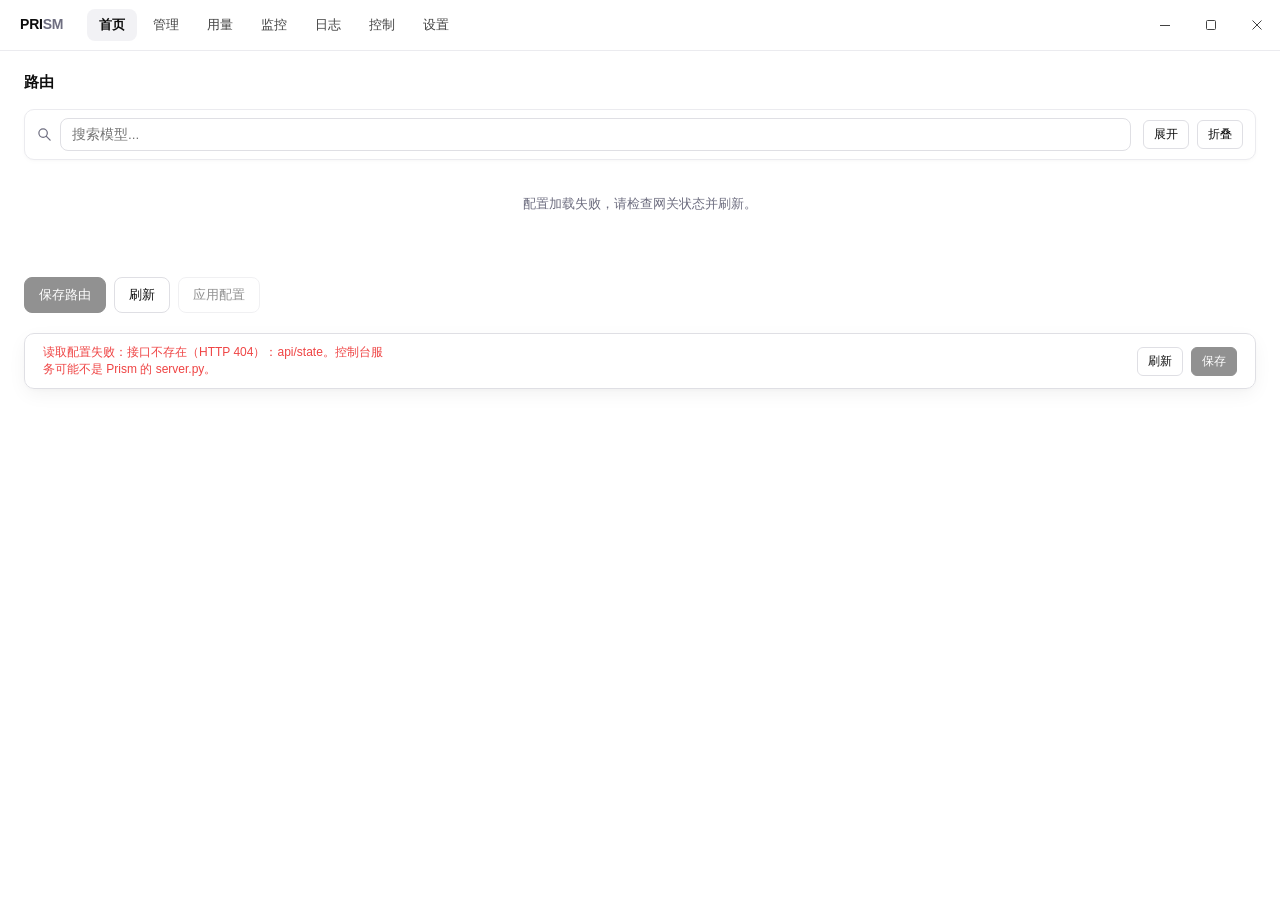
==== commit 82f298c7: "系统优化阶段 目标: 网关启停抽离独立模块 -> 渠道头按代理端拆分、行级生效判定归一 -> 管理/控制/来源表单三页前端落地 -> 收起态展开、预览、跳转三处缺陷修复 -> 全量自检 13 项全绿 " ====
--- a/app/static/index.html
+++ b/app/static/index.html
@@ -25,9 +25,11 @@
       <div class="brand pywebview-drag-region">PRI<span>SM</span></div>
       <div class="tabs" id="tabs">
         <a href="#/home"     data-nav="home">首页</a>
+        <a href="#/manage"   data-nav="manage">管理</a>
         <a href="#/usage"    data-nav="usage">用量</a>
         <a href="#/monitor"  data-nav="monitor">监控</a>
         <a href="#/logs"     data-nav="logs">日志</a>
+        <a href="#/control"  data-nav="control">控制</a>
         <a href="#/settings" data-nav="settings">设置</a>
       </div>
       <div class="navr">
--- a/app/static/app.css
+++ b/app/static/app.css
@@ -27,7 +27,7 @@
   /* 状态：OpenAI 经典品牌绿 #10A37F，以及克制的红与黄 */
   --ok:#10A37F;   --okdim:#D1FAE5;   --okbg:#F0FDF4;
   --bad:#EF4444;  --baddim:#FEE2E2;  --badbg:#FEF2F2;
-  --warn:#F59E0B; --warndim:#FEF3C7; --warnbg:#FFFBEB;
+  --warn:#B45309; --warndim:#FEF3C7; --warnbg:#FFFBEB;
   --infobg:#F4F4F6;
 
   --grid:transparent;
@@ -123,7 +123,7 @@
 .tabs{display:flex;align-items:center;gap:4px;margin-left:24px;height:var(--top-h)}
 /* 药丸式分段导航（选中＝浅灰填充），自然克制，对齐官方质感 */
 .tabs a{display:flex;align-items:center;padding:0 12px;height:32px;font-size:13px;font-weight:500;color:var(--fg2);
-        border-radius:var(--r-ctl);transition:all .14s cubic-bezier(.16,1,.3,1);cursor:default}
+        border-radius:var(--r-ctl);transition:all .14s cubic-bezier(.16,1,.3,1);cursor:pointer}
 .tabs a.on{color:var(--fg);background:var(--panel3);font-weight:600}
 .tabs a:hover{color:var(--fg);background:var(--hover)}
 .tabs a:active{transform:scale(.98)}
@@ -141,7 +141,7 @@
       position:relative;z-index:100001;
       -webkit-user-select:none;user-select:none}
 .wbtn{width:46px;height:var(--top-h);display:grid;place-items:center;padding:0;
-      border:0;background:transparent;color:var(--fg2);cursor:default;
+      border:0;background:transparent;color:var(--fg2);cursor:pointer;
       position:relative;
       transition:all .14s cubic-bezier(.16,1,.3,1)}
 .wbtn svg{width:10px;height:10px;fill:none;stroke:currentColor;stroke-width:1}
@@ -253,7 +253,8 @@
           padding:14px 16px;border-top:1px solid var(--line);background:var(--sunken)}
 .lvpick{display:flex;gap:6px;flex-wrap:wrap}
 .lv{font-family:var(--mono);font-size:11px;padding:4px 8px;border:1px solid var(--line2);
-    border-radius:var(--r-pill);color:var(--fg2);background:var(--panel);cursor:default;
+    border-radius:var(--r-pill);color:var(--fg2);background:var(--panel);cursor:pointer;
+    line-height:inherit;
     transition:all .14s cubic-bezier(.16,1,.3,1)}
 .lv.on{color:var(--fg);background:var(--accentdim);border-color:var(--line3);font-weight:500}
 .lv:hover{border-color:var(--line3);background:var(--hover)}
@@ -262,7 +263,8 @@
      transition:all .14s cubic-bezier(.16,1,.3,1)}
 .del:hover{color:var(--bad);border-color:var(--baddim);background:var(--badbg)}
 /* 开关：现代灵动胶囊风格 */
-.sw2{display:inline-flex;align-items:center;gap:9px;cursor:default;user-select:none}
+.sw2{display:inline-flex;align-items:center;gap:9px;cursor:pointer;user-select:none;
+  font:inherit;background:none;border:0;padding:0;color:inherit;text-align:left}
 .sw2 i{width:32px;height:18px;border-radius:var(--r-pill);background:var(--line2);border:1px solid transparent;position:relative;transition:all .18s cubic-bezier(.16,1,.3,1)}
 .sw2 i::after{content:"";position:absolute;top:1px;left:1px;width:14px;height:14px;border-radius:50%;background:var(--panel);box-shadow:var(--knob-shadow);transition:transform .18s cubic-bezier(.16,1,.3,1)}
 .sw2.on i{background:var(--accent);border-color:var(--accent)}
@@ -274,7 +276,7 @@
 .acts.wrap{flex-wrap:wrap}
 .btn{font-family:inherit;font-size:13px;font-weight:500;letter-spacing:0;padding:8px 14px;
      border-radius:var(--r-ctl);border:1px solid var(--line2);background:var(--panel);
-     color:var(--fg);cursor:default;display:inline-flex;align-items:center;justify-content:center;gap:7px;white-space:nowrap;
+     color:var(--fg);cursor:pointer;display:inline-flex;align-items:center;justify-content:center;gap:7px;white-space:nowrap;
      transition:all .16s cubic-bezier(.16,1,.3,1)}
 .btn:hover{background:var(--hover);border-color:var(--line3);transform:translateY(-0.5px)}
 .btn:active{transform:scale(.985) translateY(0)}
@@ -301,26 +303,18 @@
        background:var(--panel2);font-size:13.5px;font-weight:600;color:var(--fg)}
 .cardb{padding:16px}
 .cardb.p0{padding:0}
-.qbox{border:1px solid var(--line);border-radius:var(--r-card);background:var(--panel);overflow:hidden;box-shadow:var(--shadow)}
-.qrow{display:grid;grid-template-columns:110px 1fr 70px;align-items:center;gap:16px;padding:16px 18px;
-      border-bottom:1px solid var(--line)}
-.qrow:last-child{border-bottom:0}
-.qrow .k{font-size:13px;font-weight:500;color:var(--fg2)}
 .bar{height:6px;background:var(--track);border-radius:var(--r-pill);overflow:hidden;border:0}
 .bar i{display:block;height:100%;background:var(--accent);border-radius:var(--r-pill);transition:width .2s ease-out}
 .bar.hot i{background:var(--bad)}
 .bar.warn i{background:var(--warn)}
 .bar.ok i{background:var(--ok)}
-.qrow .v{font-family:var(--mono);font-variant-numeric:tabular-nums;font-size:13.5px;text-align:right;color:var(--fg)}
-.qrow .v small{color:var(--fg3);font-size:11px}
-.qfoot{display:flex;gap:20px;padding:12px 18px;background:var(--panel2);border-top:1px solid var(--line);
-       font-size:12px;color:var(--fg3);flex-wrap:wrap}
 .chart{border:1px solid var(--line);border-radius:var(--r-card);background:var(--panel);padding:18px;box-shadow:var(--shadow)}
-.bars{display:flex;align-items:flex-end;gap:3px;height:110px;margin-bottom:14px}
-.bars i{flex:1;background:var(--accent);border-radius:3px 3px 0 0;min-height:2px;position:relative;contain:layout size style;transition:opacity .14s cubic-bezier(.16,1,.3,1)}
-.bars i.s0{background:var(--track)}
+.bars{display:flex;align-items:flex-end;gap:2.5px;height:110px;margin-bottom:14px}
+.bars i{flex:1;height:var(--h,0%);background:var(--accent);border-radius:2px 2px 0 0;min-height:2px;position:relative;contain:layout size style;transition:opacity .14s cubic-bezier(.16,1,.3,1),filter .14s ease}
+.bars i.s0{background:transparent;height:0!important;min-height:0;pointer-events:none}
 .bars i.f{background:var(--bad)}
-.bars i:hover{opacity:.85}
+.bars i[data-split="1"]{background:linear-gradient(to top,var(--bad) 0%,var(--bad) calc(100% - var(--okpct,100%)),var(--accent) calc(100% - var(--okpct,100%)),var(--accent) 100%)}
+.bars i:hover{opacity:.88;filter:brightness(1.12)}
 .axis{display:flex;justify-content:space-between;font-size:11px;color:var(--fg3);
       padding-top:10px;border-top:1px solid var(--line)}
 .legend{display:flex;gap:16px;font-size:12.5px;color:var(--fg2);margin-bottom:14px;flex-wrap:wrap}
@@ -328,21 +322,28 @@
 .sw{display:inline-block;width:8px;height:8px;border-radius:2px;margin-right:6px;vertical-align:middle}
 table.t{width:100%;border-collapse:collapse;font-size:13px}
 table.t th{text-align:left;font-weight:500;font-size:12px;letter-spacing:0;color:var(--fg3);
-           text-transform:none;padding:0 14px 10px;border-bottom:1px solid var(--line);white-space:nowrap}
+           text-transform:none;padding:10px 14px;border-bottom:1px solid var(--line);white-space:nowrap;
+           vertical-align:middle}
 table.t tbody tr{content-visibility:auto;contain-intrinsic-size:38px}
-table.t td{padding:11px 14px;border-bottom:1px solid var(--line);color:var(--fg2);vertical-align:middle;
+table.t td{padding:10px 14px;border-bottom:1px solid var(--line);color:var(--fg2);vertical-align:middle;
            transition:background .12s cubic-bezier(.16,1,.3,1)}
+table.t th:first-child,table.t td:first-child{padding-left:16px}
+table.t th:last-child,table.t td:last-child{padding-right:16px}
 table.t tr:last-child td{border-bottom:0}
 table.t tbody tr:hover td,table.t tr:hover td{background:var(--hover)}
 table.t td.n{color:var(--fg);font-family:var(--mono);font-variant-numeric:tabular-nums}
 table.t td.r,table.t th.r{text-align:right}
-table.t td.c,table.t th.c{text-align:center}
+table.t td.c,table.t th.c{text-align:center;vertical-align:middle}
+table.t td.c > *{display:inline-flex;align-items:center;justify-content:center;margin-left:auto;margin-right:auto}
 table.t td.w{white-space:nowrap}
 table.t .act{text-align:right;white-space:nowrap}
-table.t .act .btn{margin-left:6px}
+table.t .act .btn{margin-left:0}
+table.t .act .btn + .btn{margin-left:6px}
 .tw{overflow:auto;border:1px solid var(--line);border-radius:var(--r-card);background:var(--panel);box-shadow:var(--shadow)}
 .tw table.t td,table.t.static td{background:transparent}
-.tw table.t th{padding-top:13px}
+.tw table.t th{padding:10px 14px}
+.tw table.t th:first-child{padding-left:16px}
+.tw table.t th:last-child{padding-right:16px}
 
 /* 键值行 */
 .kv{display:flex;flex-direction:column}
@@ -362,7 +363,7 @@
           box-shadow:var(--shadow)}
 .statebox .ic{font-size:20px;color:var(--fg3);line-height:1;display:inline-flex;align-items:center;justify-content:center}
 .statebox .ic .ui-icon{width:24px;height:24px;vertical-align:middle}
-.ui-icon{display:inline-block;vertical-align:-2px;flex-shrink:0;width:16px;height:16px}
+.ui-icon{display:inline-block;vertical-align:-0.15em;flex-shrink:0;width:16px;height:16px}
 .ui-icon.icon-spin{animation:prspin .8s linear infinite}
 .statebox .t{font-size:14px;font-weight:600;color:var(--fg)}
 .statebox .d{font-size:13px;color:var(--fg3);max-width:620px;line-height:1.65;word-break:break-word}
@@ -370,8 +371,8 @@
 .statebox .do{margin-top:8px;display:flex;gap:10px;flex-wrap:wrap;justify-content:center}
 @keyframes prspin{to{transform:rotate(360deg)}}
 .spin{width:14px;height:14px;border:2px solid var(--line3);border-top-color:var(--fg2);
-      border-radius:50%;animation:prspin .7s linear infinite;display:inline-block;vertical-align:-2px}
-.btn .spin{width:11px;height:11px;border-width:2px}
+      border-radius:50%;animation:prspin .7s linear infinite;display:inline-block;vertical-align:-0.15em}
+.btn .spin{width:11px;height:11px;border-width:2px;vertical-align:0;margin:0 auto}
 .skel{background:linear-gradient(90deg,var(--skel1),var(--skel2),var(--skel1));background-size:200% 100%;
       animation:prskel 1.2s ease-in-out infinite;border-radius:6px;height:12px;margin-bottom:9px}
 
@@ -381,7 +382,7 @@
 .notice{display:flex;align-items:flex-start;gap:9px;font-size:13px;line-height:1.55;
         padding:10px 14px;border-radius:var(--r-ctl);border:1px solid var(--line2);background:var(--panel2);
         color:var(--fg2);margin-bottom:16px}
-.notice .k{color:var(--fg);flex:0 0 auto;font-weight:500}
+.notice .k{color:var(--fg);flex:0 0 auto;font-weight:500;display:inline-flex;align-items:center;margin-top:2px}
 .notice.warn{border-color:var(--warndim);color:var(--warn);background:var(--warnbg)}
 .notice.bad{border-color:var(--baddim);color:var(--bad);background:var(--badbg)}
 .notice.ok{border-color:var(--okdim);color:var(--ok);background:var(--okbg)}
@@ -397,6 +398,7 @@
 .notice .pth{font-family:var(--mono);font-size:.94em;overflow-wrap:anywhere}
 
 /* ── 日志页 ───────────────────────────── */
+.logops{display:inline-flex;gap:6px;align-items:center}
 .logview{font-family:var(--mono);font-size:12px;line-height:1.65;background:var(--sunken);
          border:1px solid var(--line);border-radius:var(--r-card);padding:12px 14px;height:calc(100vh - 300px);
          min-height:260px;overflow:auto;white-space:pre;tab-size:4;box-shadow:var(--shadow);contain:paint layout}
@@ -424,7 +426,7 @@
 .pal .in{padding:12px 16px;border-bottom:1px solid var(--line);background:var(--panel2);
          font-size:12px;color:var(--fg3);letter-spacing:0}
 .pal .it{display:flex;align-items:center;gap:10px;padding:9px 14px;font-size:13px;
-         color:var(--fg2);cursor:default;border-bottom:1px solid var(--line);transition:background .12s cubic-bezier(.16,1,.3,1)}
+         color:var(--fg2);cursor:pointer;border-bottom:1px solid var(--line);transition:background .12s cubic-bezier(.16,1,.3,1)}
 .pal .it:last-child{border-bottom:0}
 .pal .it .no{margin-left:auto;font-size:11.5px;color:var(--fg3);font-family:var(--mono)}
 .pal .it.on,.pal .it:hover{background:var(--hover);color:var(--fg)}
@@ -467,7 +469,7 @@
 noscript .statebox{margin:40px auto;max-width:640px}
 
 /* ══ 用量页（static/pages/usage.js）═════════════════════════════════
-   本页独有的类。共用组件（.sec/.sechead/.qbox/.qrow/.bar/.chart/.tag/
+   本页独有的类。共用组件（.sec/.sechead/.bar/.chart/.tag/
    table.t/.btn/.statebox）用上面的通用规则，别在这儿再抄一份——scoped
    选择器权重更高，抄一份反而会盖掉通用样式。
 
@@ -479,24 +481,10 @@
 /* 顶部工具条 */
 .usage-page .u-toolbar{display:flex;align-items:center;gap:12px;padding:0 0 14px}
 .usage-page .u-spacer{flex:1}
-.usage-page .u-right{margin-left:auto}
 .usage-page .u-updated{font-size:12px;color:var(--fg3)}
 /* 本页的刷新/重试是 span，得显式 inline-block 才有内边距 */
 .usage-page .btn{display:inline-block}
 .usage-page .u-lead{margin-bottom:20px}
-
-/* 配额：没读数的窗口与页脚 */
-.usage-page .qrow .v.na{color:var(--fg3);font-size:12.5px}
-.usage-page .qfoot .rt{color:var(--fg2)}
-.usage-page .qfoot .rt.near{color:var(--warn)}
-.usage-page .qfoot .alarm{margin-left:auto;color:var(--bad)}
-
-/* 按模型分组的配额（同一账号不同模型读数能差很远，必须分开看） */
-.usage-page .u-mgrid{display:grid;grid-template-columns:repeat(auto-fit,minmax(340px,1fr));gap:16px;margin-top:16px}
-.usage-page .u-mhead{display:flex;align-items:center;gap:9px;padding:12px 16px;background:var(--panel2);
-  border-bottom:1px solid var(--line)}
-.usage-page .u-mhead .nm{font-family:var(--mono);font-size:12.5px;color:var(--fg);flex:1;min-width:0;
-  overflow:hidden;text-overflow:ellipsis;white-space:nowrap}
 
 /* 进度条与柱状图：宽高来自 CSS 变量。
    默认给 0% 而不是 auto —— .bar i 是块级元素，不给宽度就是 100%，
@@ -507,30 +495,61 @@
    不把「13 成功 1 失败」整根画红 */
 .usage-page .bars i[data-split]{
   background:linear-gradient(to top,var(--accent) 0 var(--okpct,100%),var(--bad) var(--okpct,100%) 100%)}
-.usage-page .u-mini i{width:var(--w,0%)}
-
 /* 图例色块 */
 .usage-page .sw.ok{background:var(--accent)}
 .usage-page .sw.bad{background:var(--bad)}
-.usage-page .sw.idle{background:var(--track)}
-
-/* 表格：外层留白、失败数标红、合计行、滚动区、迷你条 */
+
+/* 来源明细、长期历史：一行一个周期或一个来源，数字靠右对齐 */
 .usage-page .u-bad{color:var(--bad)}
-.usage-page .chart.tight{padding:18px 6px 8px}
-.usage-page tr.u-sum td{background:var(--panel2);color:var(--fg);font-weight:500;border-top:1px solid var(--line2)}
-.usage-page .u-scroll{max-height:360px;overflow:auto}
-.usage-page .u-mini{display:inline-block;vertical-align:middle;width:88px;height:6px;background:var(--track);
-  border:0;border-radius:var(--r-pill);overflow:hidden}
-.usage-page .u-mini i{display:block;height:100%;background:var(--accent);border-radius:var(--r-pill)}
-.usage-page .u-mini.hot i{background:var(--bad)}
+.usage-page .u-lines{border:1px solid var(--line);border-radius:var(--r-card);background:var(--panel);box-shadow:var(--shadow);max-height:360px;overflow:auto}
+.usage-page .u-line{display:flex;align-items:baseline;gap:18px;padding:10px 16px;border-top:1px solid var(--line);font-size:13px}
+.usage-page .u-line:first-child{border-top:0}
+.usage-page .u-line .nm{flex:1;min-width:0;overflow:hidden;text-overflow:ellipsis;white-space:nowrap;color:var(--fg)}
+.usage-page .u-line .nums{display:flex;gap:18px;margin-left:auto;color:var(--fg3);font-variant-numeric:tabular-nums;white-space:nowrap}
+.usage-page .u-line .nums b{font-weight:500;color:var(--fg)}
+.usage-page .u-line .nums .u-bad,
+.usage-page .u-line .nums .u-bad b{color:var(--bad)}
+
+/* 总览指标卡：大数字在左，曲线与点阵底纹铺在右侧 62% */
+.usage-page .umetric{position:relative;display:flex;flex-direction:column;overflow:hidden;
+  min-height:236px;border:1px solid var(--line);border-radius:var(--r-card);background:var(--panel);
+  box-shadow:var(--shadow)}
+.usage-page .umetric-chart{position:absolute;top:0;right:0;bottom:0;width:62%;pointer-events:none;color:var(--ok)}
+.usage-page .umetric-chart::before{content:"";position:absolute;inset:0;
+  background:linear-gradient(to left,currentColor 0%,transparent 75%);opacity:.06}
+.usage-page .umetric-chart svg{position:absolute;inset:0;width:100%;height:100%;display:block}
+.usage-page .umetric-dots{position:absolute;inset:0;color:var(--fg);opacity:.12;
+  background-image:radial-gradient(currentColor 1px, transparent 1.2px);background-size:14px 14px;
+  -webkit-mask-image:linear-gradient(to right,transparent,#000 55%);
+  mask-image:linear-gradient(to right,transparent,#000 55%)}
+.usage-page .umetric-hit{position:absolute;inset:0}
+.usage-page .umetric-hit i{position:absolute;top:0;bottom:0;pointer-events:auto}
+.usage-page .umetric-body{position:relative;z-index:1;display:flex;flex-direction:column;flex:1;
+  padding:20px 28px 0}
+.usage-page .umetric-head{display:flex;align-items:center;gap:12px}
+.usage-page .umetric-title{margin:0;font-size:15px;font-weight:600;letter-spacing:-.01em;color:var(--fg)}
+.usage-page .umetric-value{margin-top:20px;font-size:56px;font-weight:500;line-height:1;
+  letter-spacing:-.025em;color:var(--fg);font-variant-numeric:tabular-nums}
+.usage-page .umetric-foot{position:relative;z-index:1;display:flex;align-items:center;gap:18px;
+  margin-top:auto;padding:13px 28px;border-top:1px solid var(--line);background:var(--panel);
+  font-size:12.5px;color:var(--fg3)}
+.usage-page .umetric-trend{display:inline-flex;align-items:center;gap:5px;font-weight:500;
+  font-variant-numeric:tabular-nums}
+.usage-page .umetric-trend svg{fill:none;stroke:currentColor;stroke-width:1.8;
+  stroke-linecap:round;stroke-linejoin:round}
+.usage-page .umetric[data-trend="up"] .umetric-trend{color:var(--ok)}
+.usage-page .umetric[data-trend="down"] .umetric-trend{color:var(--bad)}
+.usage-page .umetric-delta{font-variant-numeric:tabular-nums}
+.usage-page .umetric-stats{margin-left:auto;display:flex;align-items:center;gap:8px}
+.usage-page .umetric-stats b{font-weight:500;color:var(--fg2);font-variant-numeric:tabular-nums}
+.usage-page .umetric-stats .dot-sep{opacity:.45}
 
 /* 按天/按周、7d/30d/90d 切换 */
 .usage-page .u-seg{display:inline-flex;border:1px solid var(--line2);border-radius:var(--r-ctl);overflow:hidden;background:var(--panel2);padding:2px;gap:2px}
-.usage-page .u-seg span{font-size:12px;font-weight:500;padding:4px 10px;color:var(--fg2);
-  cursor:pointer;background:transparent;border-radius:5px;border-right:0;transition:all .14s cubic-bezier(.16,1,.3,1)}
-.usage-page .u-seg span:last-child{border-right:0}
-.usage-page .u-seg span.on{background:var(--panel);color:var(--fg);font-weight:600;box-shadow:0 1px 2px rgba(0,0,0,.06)}
-.usage-page .u-seg span:hover{color:var(--fg)}
+.usage-page .u-seg button{font:inherit;font-size:12px;font-weight:500;padding:4px 10px;color:var(--fg2);
+  cursor:pointer;background:transparent;border:0;border-radius:5px;transition:all .14s cubic-bezier(.16,1,.3,1)}
+.usage-page .u-seg button.on{background:var(--panel);color:var(--fg);font-weight:600;box-shadow:0 1px 2px rgba(0,0,0,.06)}
+.usage-page .u-seg button:hover{color:var(--fg)}
 
 /* 空态兜底。宿主给了 ctx.ui.empty 就用它的 .statebox，这几条只在没有宿主时兜着 */
 .usage-page .u-empty{border:1px solid var(--line);border-radius:var(--r-card);background:var(--sunken);
@@ -543,8 +562,7 @@
 .usage-page .statebox.u-slim .ic{font-size:14px}
 .usage-page .statebox.u-slim .t{font-size:13px}
 
-/* 窗口里每个桶都是空的：按 110px 画出来是一整块白，只有底部一条时间轴，
-   看着像加载失败。收成一条基线——柱子是 .s0 + min-height:2px，就是一条浅色底线。 */
+/* 窗口里每个桶都是空的：不画占位小柱，只留时间轴。 */
 .usage-page .chart.u-flat .bars{height:22px;margin-bottom:10px}
 
 /* 错误面板与「本次刷新失败」横幅 */
@@ -554,7 +572,6 @@
 .usage-page .u-error.slim{padding:12px 16px}
 .usage-page .u-error.slim .t{margin-bottom:4px}
 .usage-page .u-error.slim .d{margin-bottom:8px}
-.usage-page .u-note{font-size:12px;color:var(--fg3);margin-top:10px}
 
 /* ══ 首页节点树（static/pages/home.js）══════════════════════════════
    四级：Agent → 分组 → 来源 → 模型。共用组件仍然用上面的通用规则，
@@ -644,7 +661,7 @@
   transition:visibility 0s linear .18s}
 .graph .gnode.open > .gkids > .ginner{visibility:visible;transition-delay:0s}
 /* 树线 */
-.graph .ginner > .gtree{margin-left:11px;padding-left:14px;border-left:1px solid var(--line2)}
+.graph .ginner > .gtree{margin-left:16.5px;padding-left:14px;border-left:1px solid var(--line2)}
 .graph .ginner > .gtree > .gnode::before{content:'';position:absolute;left:-14px;top:18px;
   width:11px;border-top:1px solid var(--line2)}
 .graph .ginner > .gtree > .gnode:last-child{position:relative}
@@ -660,6 +677,7 @@
 .graph .gnote.warn{color:var(--warn)}
 .graph .gnote.ok{color:var(--ok)}
 .graph .gnote .pth{font-family:var(--mono)}
+.graph .gnote .btn{margin-left:6px}
 
 /* 首页底部：添加来源（保留）+ 动作条 */
 .addsrc{margin-top:6px}
@@ -699,6 +717,15 @@
 .home-sticky-bar .sb-note{font-size:12px;color:var(--fg2);white-space:nowrap}
 .home-sticky-bar .sb-spacer{flex:1}
 .home-sticky-bar .sb-right{display:flex;align-items:center;gap:8px}
+.home-sticky-bar .sb-msg{font-size:12px;color:var(--bad);line-height:1.45;max-width:52ch;
+  overflow:hidden;display:-webkit-box;-webkit-line-clamp:3;-webkit-box-orient:vertical}
+.home-sticky-bar .sb-msg.warn{color:var(--warn)}
+.home-sticky-bar .sb-msg.ok{color:var(--ok)}
+
+/* ── 应用到客户端：可选列表 ──────────────────── */
+.pv .r.pick{cursor:pointer;padding:6px 8px;border-radius:6px}
+.pv .r.pick:hover{background:var(--hover)}
+.pv .r.pick.on{background:var(--accentdim)}
 
 /* ── 连通性测试报错详情抽屉 ───────────────────── */
 .test-detail-box{display:flex;flex-direction:column;gap:12px;text-align:left}
@@ -721,18 +748,20 @@
 .chart-wrap{position:relative}
 .chart-y-axis{position:absolute;left:0;top:10px;bottom:38px;width:38px;
   display:flex;flex-direction:column;justify-content:space-between;
-  font-family:var(--mono);font-size:10.5px;color:var(--fg3);pointer-events:none;text-align:right;padding-right:6px}
+  font-family:var(--mono);font-size:10.5px;color:var(--fg3);pointer-events:none;text-align:right;padding-right:6px;
+  font-variant-numeric:tabular-nums}
 .chart-grid{position:absolute;left:40px;right:0;top:14px;bottom:38px;
   display:flex;flex-direction:column;justify-content:space-between;pointer-events:none}
-.chart-grid-line{width:100%;height:1px;border-top:1px dashed var(--line2)}
+.chart-grid-line{width:100%;height:1px;border-top:1px dashed var(--line2);opacity:.7}
 .bars.with-axis{margin-left:42px;position:relative;z-index:2}
 .axis.with-axis{margin-left:42px}
 .u-tooltip{position:fixed;z-index:100;background:var(--panel);border:1px solid var(--line2);
   border-radius:var(--r-ctl);padding:8px 12px;box-shadow:var(--pop2);pointer-events:none;
   font-size:12px;line-height:1.5;min-width:140px;color:var(--fg);transform:translate(-50%, -115%);
-  transition:opacity .1s ease;display:none}
-.u-tooltip .tt-time{font-family:var(--mono);font-size:11px;color:var(--fg3);margin-bottom:4px;border-bottom:1px solid var(--line);padding-bottom:2px}
+  transition:opacity .1s ease;display:none;backdrop-filter:blur(12px);-webkit-backdrop-filter:blur(12px)}
+.u-tooltip .tt-time{font-family:var(--mono);font-size:11px;color:var(--fg3);margin-bottom:4px;border-bottom:1px solid var(--line);padding-bottom:2px;font-variant-numeric:tabular-nums}
 .u-tooltip .tt-row{display:flex;justify-content:space-between;gap:12px;font-size:11.5px}
+.u-tooltip .tt-row span:last-child{font-family:var(--mono);font-variant-numeric:tabular-nums}
 .u-tooltip .tt-ok{color:var(--ok)}
 .u-tooltip .tt-bad{color:var(--bad)}
 .u-tooltip .tt-rate{font-weight:600;margin-top:2px}
@@ -744,3 +773,39 @@
 /* ── 来源直达高亮动画 ────────────────────────── */
 .gnode.highlight-pulse{animation:pulseBorder 1s ease-in-out 2;outline:2px solid var(--accent);outline-offset:2px;border-radius:var(--r-card)}
 @keyframes pulseBorder{0%,100%{outline-color:var(--accent);box-shadow:0 0 0 2px var(--accentdim)}50%{outline-color:transparent;box-shadow:none}}
+
+/* ── Codex 极简系统指标网格 ──────────────────── */
+.metric-grid{display:grid;grid-template-columns:repeat(4,1fr);gap:12px;margin-bottom:18px}
+@media (max-width:768px){.metric-grid{grid-template-columns:repeat(2,1fr)}}
+.metric-card{background:var(--panel);border:1px solid var(--line);border-radius:var(--r-card);
+  padding:14px 16px;display:flex;flex-direction:column;justify-content:space-between;
+  box-shadow:var(--shadow);transition:border-color .15s ease}
+.metric-card:hover{border-color:var(--line2)}
+.metric-card .m-head{display:flex;align-items:center;justify-content:space-between;font-size:12px;color:var(--fg2);margin-bottom:6px}
+.metric-card .m-val{font-family:var(--mono);font-size:20px;font-weight:600;line-height:1.2;color:var(--fg);
+  font-variant-numeric:tabular-nums;letter-spacing:-.02em}
+.metric-card .m-sub{font-size:11.5px;color:var(--fg3);margin-top:4px;display:flex;align-items:center;gap:6px}
+
+/* ── 路由与来源展示优化 ──────────────────────── */
+.route-chips{display:flex;flex-wrap:wrap;gap:6px;margin-top:4px}
+.route-chip{display:inline-flex;align-items:center;padding:2px 8px;font-size:12px;font-family:var(--mono);
+  background:var(--panel3);border:1px solid var(--line2);border-radius:var(--r-ctl);color:var(--fg)}
+
+/* ── 模型目录收纳仓 ──────────────────────────── */
+.model-vault{margin-top:14px;background:var(--sunken);border:1px solid var(--line);border-radius:var(--r-card);overflow:hidden}
+.model-vault .vault-head{display:flex;align-items:center;justify-content:space-between;padding:8px 14px;
+  background:var(--panel2);border-bottom:1px solid var(--line);font-size:11.5px;color:var(--fg2);font-weight:500}
+.model-vault .vault-count{font-family:var(--mono);font-size:11px;color:var(--fg3)}
+.model-vault .vault-body{padding:12px 14px;display:flex;flex-wrap:wrap;gap:6px;max-height:220px;overflow-y:auto}
+.model-chip{display:inline-flex;align-items:center;padding:3px 9px;font-size:11.5px;font-family:var(--mono);
+  background:var(--panel);border:1px solid var(--line);border-radius:5px;color:var(--fg);
+  transition:border-color .12s,background .12s}
+.model-chip:hover{border-color:var(--line3);background:var(--hover)}
+
+/* ── 微型吞吐指示条 ──────────────────────────── */
+.sparkbar-box{display:flex;flex-direction:column;gap:3px;min-width:64px;align-items:center}
+.sparkbar-track{width:100%;height:4px;border-radius:var(--r-pill);background:var(--line2);overflow:hidden;display:flex}
+.sparkbar-box span{text-align:center;width:100%}
+.sparkbar-fill-ok{background:var(--ok);height:100%}
+.sparkbar-fill-bad{background:var(--bad);height:100%}
+
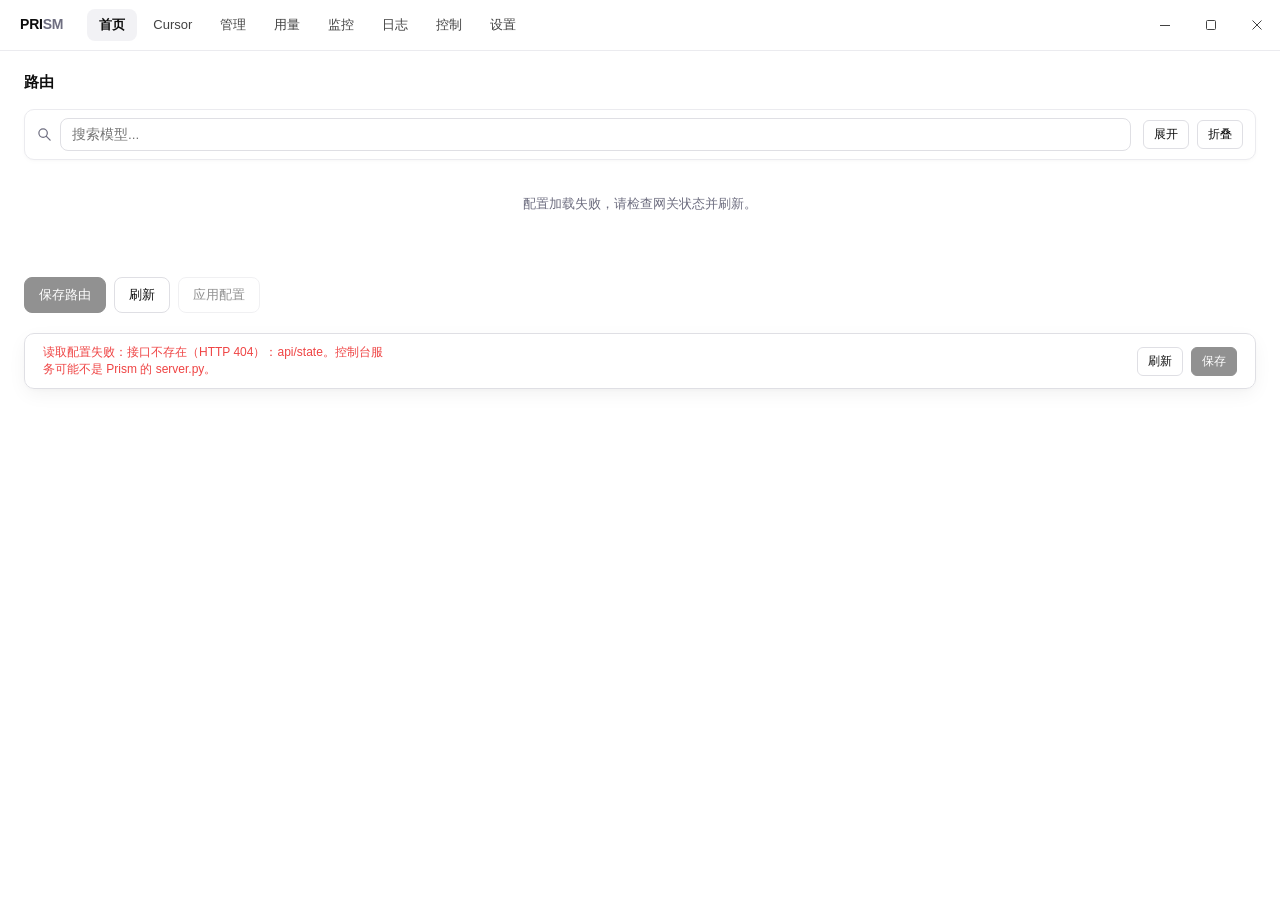
==== commit 14b79e39: "Cursor 接入、桌面外壳拆分与运行数据迁入 .runtime/ 目标: Cursor BYOK 首版落地 -> 桌面启动拆四层 -> 运行数据迁入 .runtime/ -> 项目精简与归档 -> " ====
--- a/app/static/index.html
+++ b/app/static/index.html
@@ -25,6 +25,7 @@
       <div class="brand pywebview-drag-region">PRI<span>SM</span></div>
       <div class="tabs" id="tabs">
         <a href="#/home"     data-nav="home">首页</a>
+        <a href="#/cursor"   data-nav="cursor">Cursor</a>
         <a href="#/manage"   data-nav="manage">管理</a>
         <a href="#/usage"    data-nav="usage">用量</a>
         <a href="#/monitor"  data-nav="monitor">监控</a>
--- a/app/static/app.css
+++ b/app/static/app.css
@@ -577,7 +577,7 @@
    四级：Agent → 分组 → 来源 → 模型。共用组件仍然用上面的通用规则，
    这里只放树独有的东西。
 
-   三条必须守住的约定（都是踩出来的，见 docs/DEV-RULES.md）：
+   三条必须守住的约定（都是踩出来的，见 AGENTS.md）：
      A1 颜色/圆角/间距一律走 :root 令牌，本段**不引入任何新色值**
      A2 不写裸元素选择器，一律 .graph/.gnode 前缀收窄
      A5 等宽只给数据（模型 ID、端点、数值），其余 --sans
